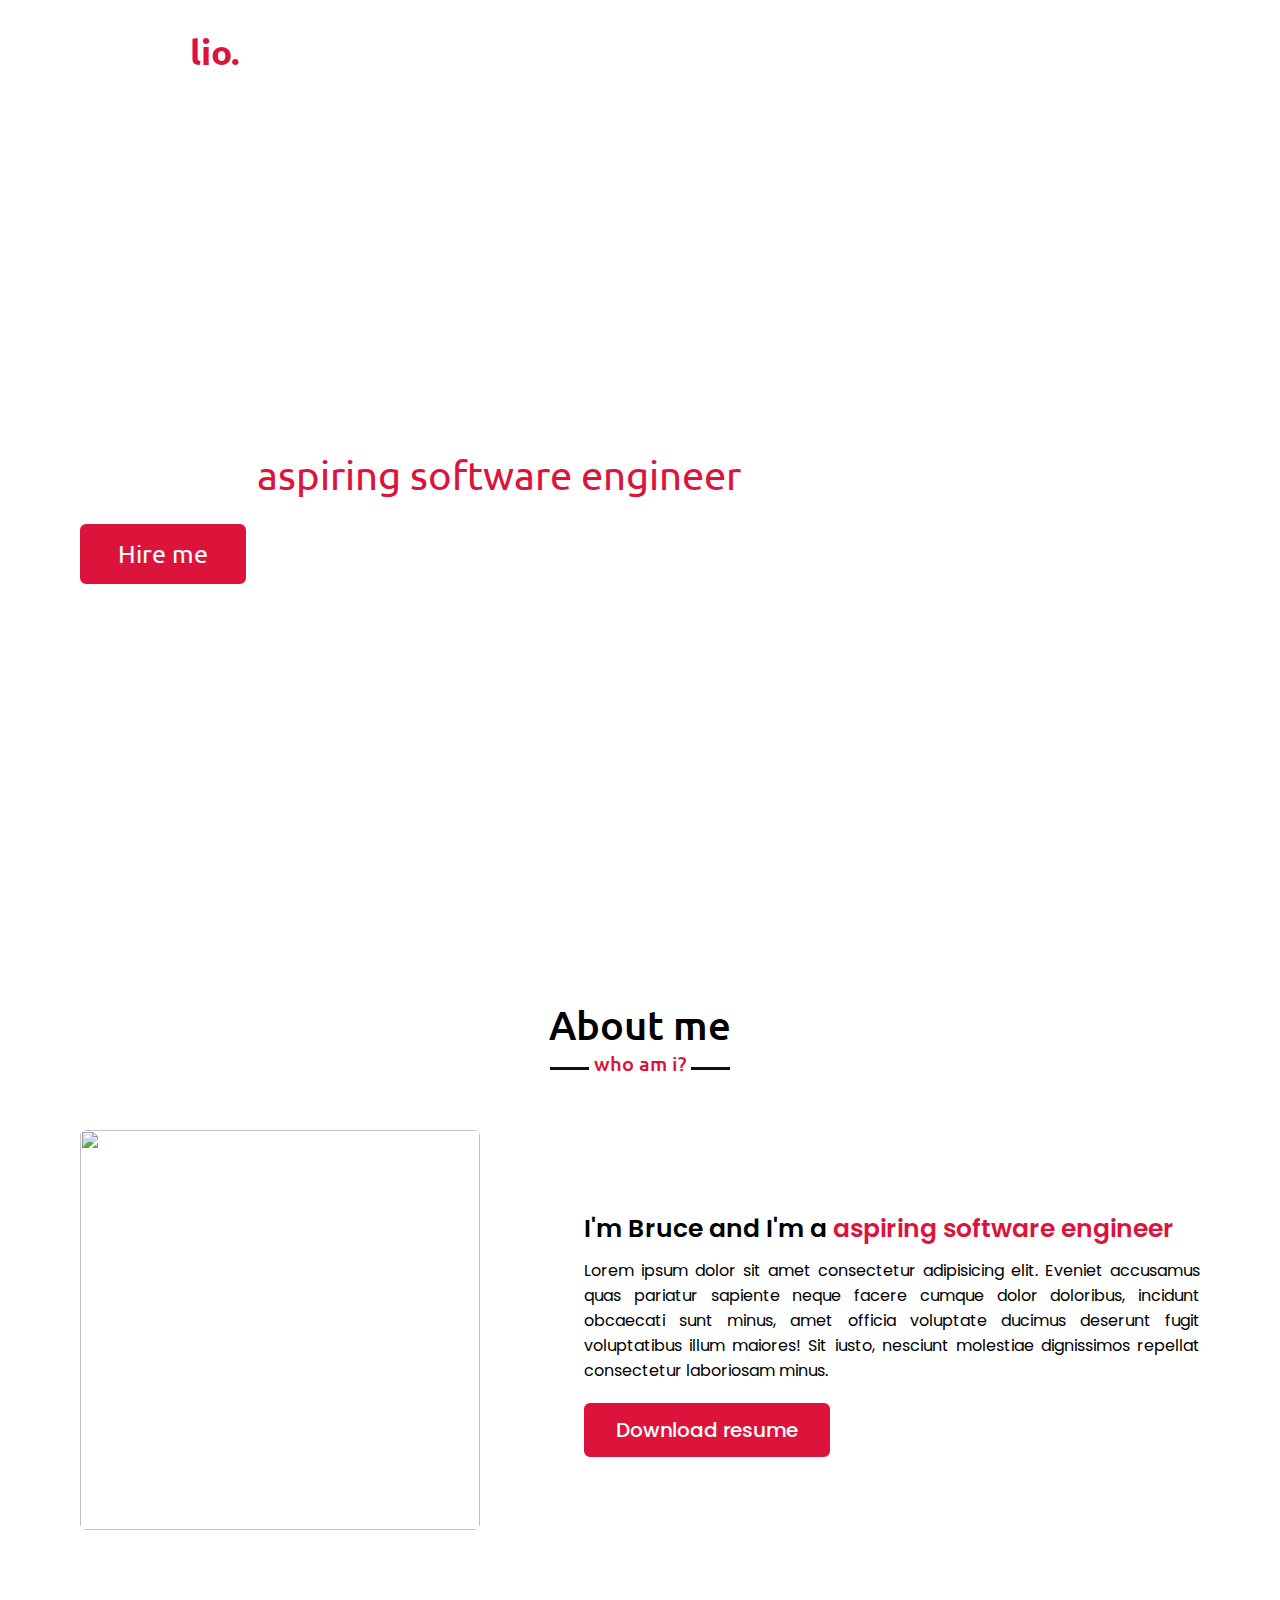
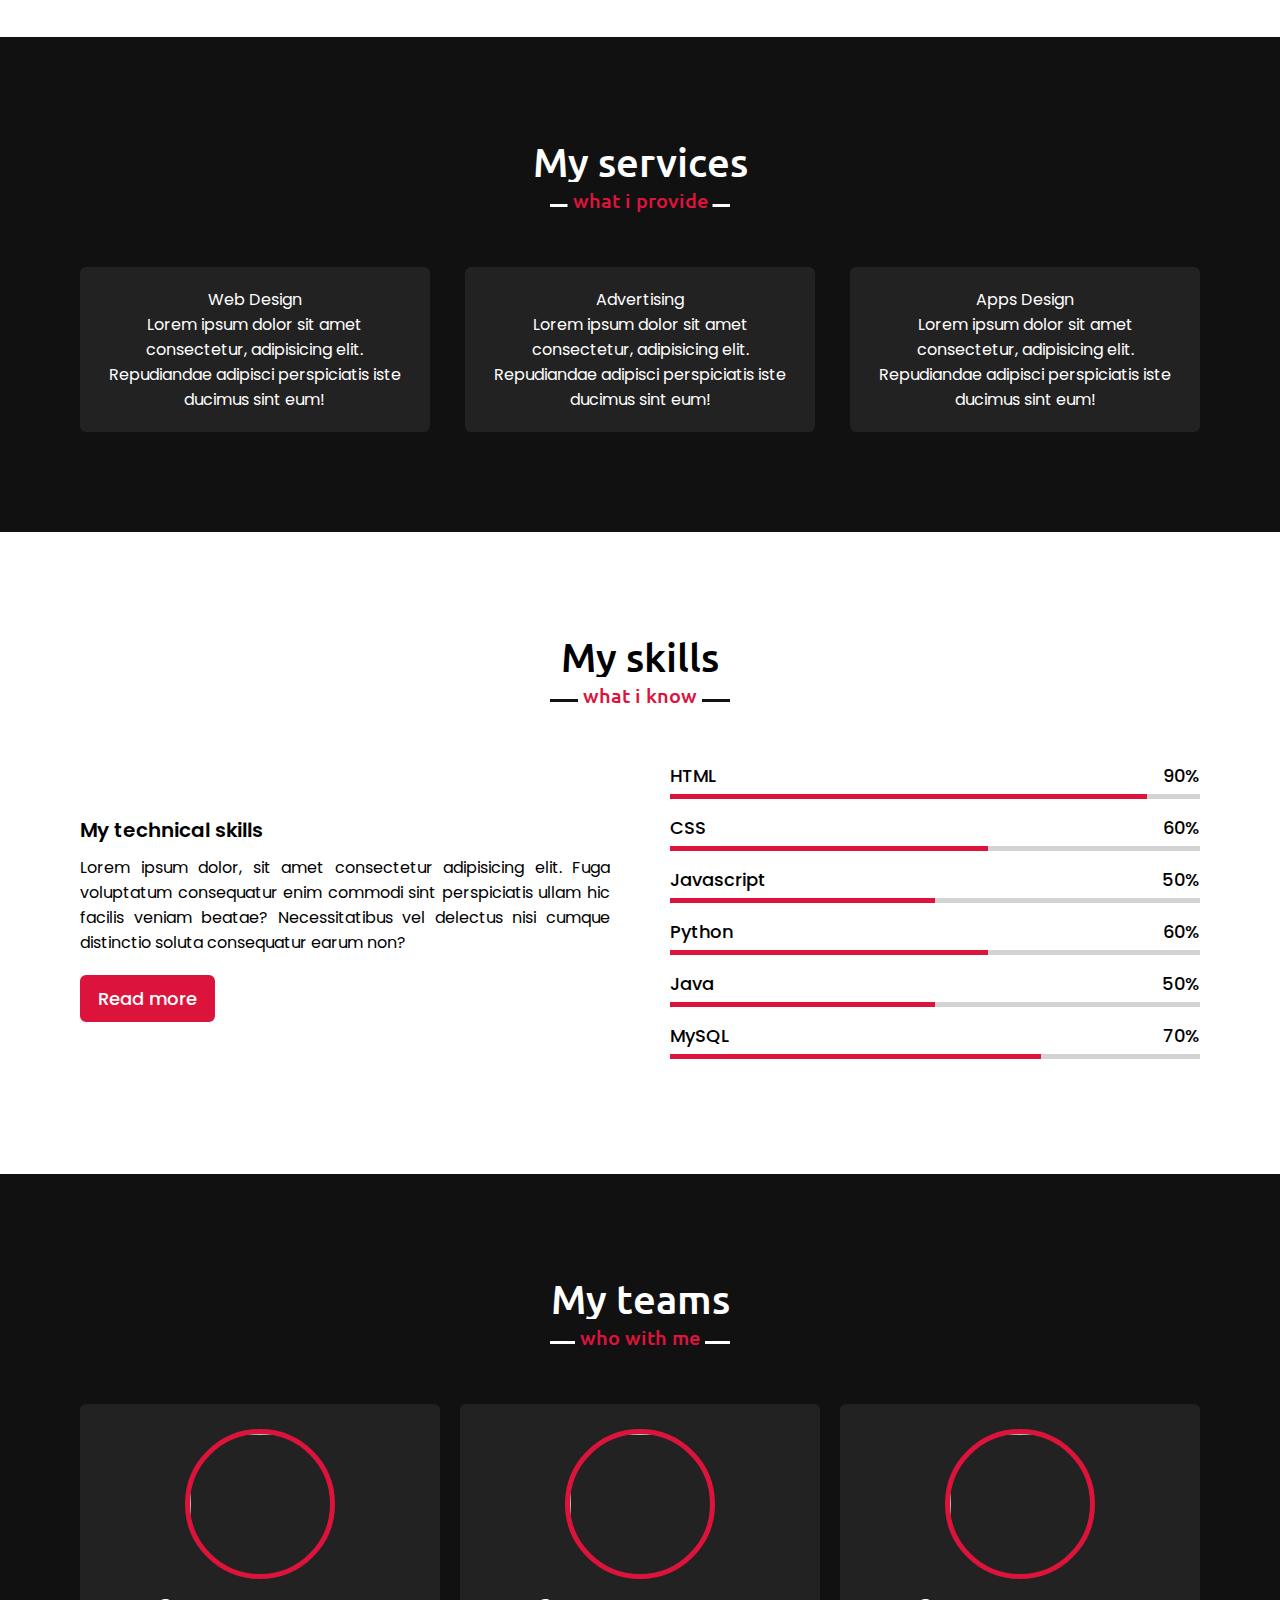
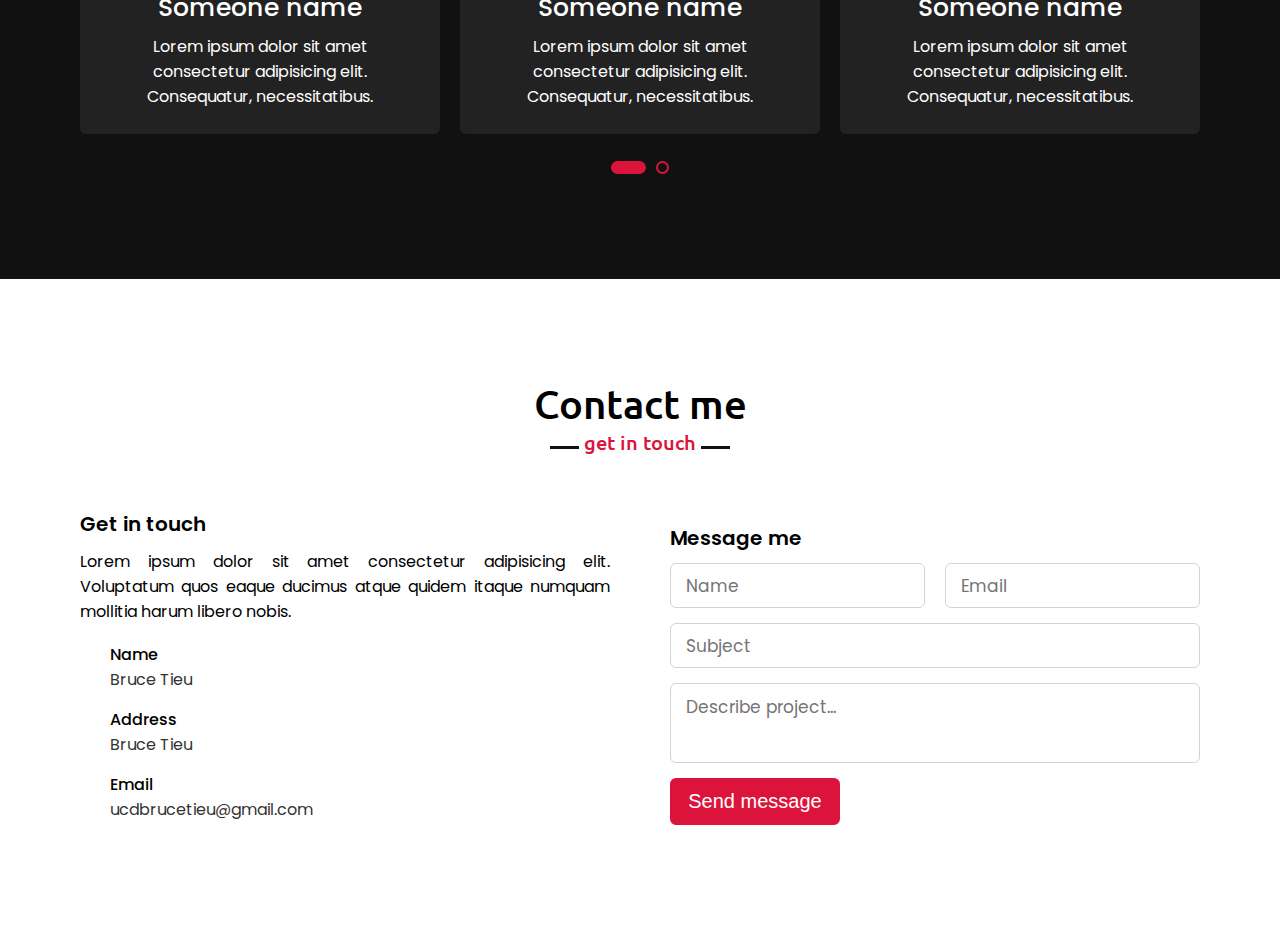
==== index.html @ ade52b32 "Add contact me section styles and content" ====
<!DOCTYPE html>
<html lang="en">

<head>
    <meta charset="UTF-8">
    <meta name="viewport" content="width=device-width, initial-scale=1.0">
    <title>Bruce Tieu</title>
    <link rel="stylesheet" href="styles.css">
    <script src="https://kit.fontawesome.com/a076d05399.js"></script>
    <script src="https://code.jquery.com/jquery-3.5.1.min.js"></script>
    <script src="https://cdnjs.cloudflare.com/ajax/libs/waypoints/4.0.1/jquery.waypoints.min.js"></script>
    <script src="https://cdnjs.cloudflare.com/ajax/libs/OwlCarousel2/2.3.4/owl.carousel.min.js"></script>
    <link rel="stylesheet" href="https://cdnjs.cloudflare.com/ajax/libs/OwlCarousel2/2.3.4/assets/owl.carousel.min.css"/>
</head>

<body>
    <nav class="navbar">
        <div class="max-width">
            <div class="logo"><a href="#">Portfo<span>lio.</span></a></div>
            <ul class="menu">
                <li><a href="#">Home</a></li>
                <li><a href="#">About</a></li>
                <li><a href="#">Services</a></li>
                <li><a href="#">Skills</a></li>
                <li><a href="#">Teams</a></li>
                <li><a href="#">Contact</a></li>
            </ul>
            <div class="menu-btn">
                <i class="fas fa-bars"></i>
            </div>
        </div>
    </nav>

    <!-- Start home section -->
    <section class="home" id="home">
        <div class="max-width">
            <div class="home-content">
                <div class="text-1">Hello, my name is</div>
                <div class="text-2">Bruce Tieu</div>
                <div class="text-3">And I'm a <span>aspiring software engineer</span></div>
                <a href="#">Hire me</a>
            </div>
        </div>
    </section>

    <!-- Start about section -->
    <section class="about" id="about">
        <div class="max-width">
            <h2 class="title">About me</h2>
            <div class="about-content">
                <div class="column left">
                    <img src="/Tieu-Portfolio/images/bruce.jpg" alt="">
                </div>
                <div class="column right">
                    <div class="text">I'm Bruce and I'm a <span>aspiring software engineer</span></div>
                    <p>Lorem ipsum dolor sit amet consectetur adipisicing elit. Eveniet accusamus quas pariatur sapiente
                        neque facere cumque dolor doloribus, incidunt obcaecati sunt minus, amet officia voluptate
                        ducimus deserunt fugit voluptatibus illum maiores! Sit iusto, nesciunt molestiae dignissimos
                        repellat consectetur laboriosam minus.</p>
                    <a href="#">Download resume</a>
                </div>
            </div>
        </div>
    </section>

    <!-- Services section start -->
    <section class="services" id="services">
        <div class="max-width">
            <h2 class="title">My services</h2>
            <div class="serv-content">
                <div class="card">
                    <div class="box">
                        <i class="fas fa-paint-brush"></i>
                        <div class="text">Web Design</div>
                        <p>Lorem ipsum dolor sit amet consectetur, adipisicing elit. Repudiandae adipisci perspiciatis
                            iste ducimus sint eum!</p>
                    </div>
                </div>

                <div class="card">
                    <div class="box">
                        <i class="fas fa-chart-line"></i>
                        <div class="text">Advertising</div>
                        <p>Lorem ipsum dolor sit amet consectetur, adipisicing elit. Repudiandae adipisci perspiciatis
                            iste ducimus sint eum!</p>
                    </div>
                </div>
                <div class="card">
                    <div class="box">
                        <i class="fas fa-code"></i>
                        <div class="text">Apps Design</div>
                        <p>Lorem ipsum dolor sit amet consectetur, adipisicing elit. Repudiandae adipisci perspiciatis
                            iste ducimus sint eum!</p>
                    </div>
                </div>
            </div>
        </div>
    </section>

    <!-- Start skills section -->
    <section class="skills" id="skills">
        <div class="max-width">
            <h2 class="title">My skills</h2>
            <div class="skills-content">
                <div class="column left">
                    <div class="text">My technical skills</div>
                    <p>Lorem ipsum dolor, sit amet consectetur adipisicing elit. Fuga voluptatum consequatur enim commodi sint perspiciatis ullam hic facilis veniam beatae? Necessitatibus vel delectus nisi cumque distinctio soluta consequatur earum non?</p>
                    <a href="#">Read more</a>
                </div>
                <div class="column right">
                    <div class="bars">
                        <div class="info">
                            <span>HTML</span>
                            <span>90%</span>
                        </div>
                        <div class="line html"></div>
                    </div>
                    <div class="bars">
                        <div class="info">
                            <span>CSS</span>
                            <span>60%</span>
                        </div>
                        <div class="line css"></div>
                    </div>
                    <div class="bars">
                        <div class="info">
                            <span>Javascript</span>
                            <span>50%</span>
                        </div>
                        <div class="line js"></div>
                    </div>
                    <div class="bars">
                        <div class="info">
                            <span>Python</span>
                            <span>60%</span>
                        </div>
                        <div class="line python"></div>
                    </div>
                    <div class="bars">
                        <div class="info">
                            <span>Java</span>
                            <span>50%</span>
                        </div>
                        <div class="line java"></div>
                    </div>
                    <div class="bars">
                        <div class="info">
                            <span>MySQL</span>
                            <span>70%</span>
                        </div>
                        <div class="line mysql"></div>
                    </div>
                </div>
            </div>
        </div>
    </section>

    <!-- Start teams sections -->
    <section class="teams" id="teams">
        <div class="max-width">
            <h2 class="title">My teams</h2>
            <div class="carousel owl-carousel">
                <div class="card">
                    <div class="box">
                        <img src="" alt="">
                        <div class="text">Someone name</div>
                        <p>Lorem ipsum dolor sit amet consectetur adipisicing elit. Consequatur, necessitatibus.</p>
                    </div>
                </div>
                <div class="card">
                    <div class="box">
                        <img src="" alt="">
                        <div class="text">Someone name</div>
                        <p>Lorem ipsum dolor sit amet consectetur adipisicing elit. Consequatur, necessitatibus.</p>
                    </div>
                </div>
                <div class="card">
                    <div class="box">
                        <img src="" alt="">
                        <div class="text">Someone name</div>
                        <p>Lorem ipsum dolor sit amet consectetur adipisicing elit. Consequatur, necessitatibus.</p>
                    </div>
                </div>
                <div class="card">
                    <div class="box">
                        <img src="" alt="">
                        <div class="text">Someone name</div>
                        <p>Lorem ipsum dolor sit amet consectetur adipisicing elit. Consequatur, necessitatibus.</p>
                    </div>
                </div>
            </div>
        </div>
    </section>

    <!-- Contact me start -->
    <section class="contact" id="contact">
        <div class="max-width">
            <h2 class="title">Contact me</h2>
            <div class="contact-content">
                <div class="column left">
                    <div class="text">Get in touch</div>
                    <p>Lorem ipsum dolor sit amet consectetur adipisicing elit. Voluptatum quos eaque ducimus atque quidem itaque numquam mollitia harum libero nobis.</p>
                    <div class="icons">
                        <div class="row">
                            <i class="fas fa-user"></i>
                            <div class="info">
                                <div class="head">Name</div>
                                <div class="sub-title">Bruce Tieu</div>
                            </div>
                        </div>
                        <div class="row">
                            <i class="fas fa-map-marker-alt"></i>
                            <div class="info">
                                <div class="head">Address</div>
                                <div class="sub-title">Bruce Tieu</div>
                            </div>
                        </div>
                        <div class="row">
                            <i class="fas fa-envelope"></i>
                            <div class="info">
                                <div class="head">Email</div>
                                <div class="sub-title">ucdbrucetieu@gmail.com</div>
                            </div>
                        </div>
                    </div>
                </div>
                <div class="column right">
                    <div class="text">Message me</div>
                    <form action="#">
                        <div class="fields">
                            <div class="field name">
                                <input type="text" placeholder="Name" required>
                            </div>
                            <div class="field email">
                                <input type="email" placeholder="Email" required>
                            </div>
                        </div>
                            <div class="field">
                                <input type="text" placeholder="Subject" required>
                            </div>
                            <div class="field textarea">
                                <textarea cols="30" rows="10" placeholder="Describe project..." required></textarea>
                            </div>
                            <div class="button">
                                <button type="submit">Send message</button>
                            </div>
                        </div>
                    </form>
                </div>
            </div>
        </div>
    </section>

    <script src="script.js"></script>
</body>

</html>
---- styles.css ----
@import url('https://fonts.googleapis.com/css2?family=Poppins:wght@400;500;600;700&family=Ubuntu:wght@400;500;700&display=swap');

* {
    margin: 0;
    padding: 0;
    box-sizing: border-box;
    text-decoration: none;
}

.max-width {
    max-width: 1300px;
    padding: 0 80px;
    margin: auto;
}

/* Navbar styling */
.navbar {
    position: fixed;
    width: 100%;
    padding: 30px 0;
    z-index: 999;
    font-family: 'Ubuntu', sans-serif;
    transition: all 0.3s ease;
}

.navbar.sticky {
    padding: 15px 0;
    background: crimson;
}

.navbar .max-width {
    display: flex;
    align-items: center;
    justify-content: space-between;
}

.navbar .logo a {
    color: #fff;
    font-size: 35px;
    font-weight: 600;
}

.navbar .logo a span {
    color: crimson;
    transition: all 0.3s ease;
}

.navbar.sticky .logo a span {
    color: #fff;

}
.navbar .menu li {
    list-style: none;
    display: inline-block;
}

.navbar .menu li a {
    color: #fff;
    font-size: 18px;
    font-weight: 500;
    margin-left: 25px;
    transition: color 0.3s ease;
}

.navbar .menu li a:hover {
    color: crimson;
}

.navbar.sticky .menu li a:hover {
    color: #fff;

}

/* Menu btn styling */
.menu-btn {
    color: #fff;
    font-size: 23px;
    cursor: pointer;
    display: none;
}

/* Home section styling */
.home {
    display: flex;
    background: url('/Tieu-Portfolio/images/1129018.jpg') no-repeat center;
    background-size: cover;
    background-attachment: fixed;
    height: 100vh;
    color: #fff;
    min-height: 500px;
    font-family: 'Ubuntu', sans-serif;
}

.home .max-width {
    margin: auto 0 auto 40px;
}

.home .home-content .text-1 {
    font-size: 27px;
}

.home .home-content .text-2 {
    font-size: 75px;
    font-weight: 600;
    margin-left: -3px;
}

.home .home-content .text-3 {
    font-size: 40px;
    margin: 5px 0;
}

.home .home-content .text-3 span {
    color: crimson;
}

.home .home-content a {
    display: inline-block;
    background: crimson;
    color: #fff;
    font-size: 25px;
    padding: 12px 36px;
    margin-top: 20px;
    border-radius: 6px;
    border: 2px solid crimson;
    transition: all 0.3s ease;
}

.home .home-content a:hover {
    color: crimson;
    background: none;
}

/* All section stying */

section {
    padding: 100px 0;
}

.about, .services, .skills, .teams, .contact  {
    font-family: 'Poppins', sans-serif;
}

/* Put img and text side by side */
.about .about-content, 
.services .serv-content, 
.skills .skills-content,
.contact .contact-content  {
    display: flex;
    flex-wrap: wrap;
    align-items: center;
    justify-content: space-between;
}

section .title {
    position: relative;
    text-align: center;
    font-size: 40px;
    font-weight: 500;
    margin-bottom: 60px;
    padding-bottom: 20px;
    font-family: 'Ubuntu', sans-serif;
}

/* Add line below the title */
section .title::before {
    content: "";
    position: absolute;
    bottom: 0px;
    left: 50%;
    width: 180px;
    height: 3px;
    background: #111;
    transform: translateX(-50%);
}


section .title::after {
    position: absolute;
    bottom: -12px;
    left: 50%;
    font-size: 20px;
    color: crimson;
    padding: 5px;
    background: #fff;
    transform: translateX(-50%);
}

/* Add --who am i-- */
.about .title::after {
    content: "who am i?";

}

.about .about-content .left {
    width: 45%;   
}

/* Img styling */
.about .about-content .left img {
    height: 400px;
    width: 400px;
    object-fit: cover;
    border-radius: 6px;
}

.about .about-content .right {
    width: 55%;   
}

/* My name */
.about .about-content .right .text {
    font-size: 25px;
    font-weight: 600;
    margin-bottom: 10px;
}

.about .about-content .right .text span {
    color: crimson;
}

/* About me text */
.about .about-content .right p {
    text-align: justify;
}

/* Download resume style */
.about .about-content .right a {
    display: inline-block;
    background: crimson;
    color: #fff;
    font-size: 20px;
    font-weight: 500;
    padding: 10px 30px;
    margin-top: 20px;
    border-radius: 6px;
    border: 2px solid crimson;
    transition: all 0.3s ease;
}

.about .about-content .right a:hover {
    color: crimson;
    background: none;
}

/* Services section styling */
.services, .teams {
    color: #fff;
    background: #111;
}

/* Make line white in '--what i provide-- */
.services .title::before,
.teams .title::before {
    background: #fff;

}

/* Make background black */
.services .title::after,
.teams .title::after {
    background: #111;
    content: "what i provide";
}

/* Style each card */
.services .serv-content .card {
    width: calc(33% - 20px);
    background: #222;
    text-align: center;
    border-radius: 6px;
    padding: 20px 25px;
    cursor: pointer;
}

.services .serv-content .card:hover {
    background: crimson;
}

.services .serv-content .card .box {
    transition: all 0.3s ease;
}

/* Make text big when hovering over the cards */
.services .serv-content .card:hover .box {
    transform: scale(1.05);

}

.services .serv-content .card i {
    font-size: 50px;
    color: crimson;   
    transition: all 0.3s ease;
}

.services .serv-content .card:hover i {
    color: #fff;
}

.services .serv-content .card text {
    font-size: 25px;
    font-weight: 500;
    margin: 10px 0 7px 0;
}

/* Skills section styling */
.skills .title::after {
    content: "what i know";
}

.skills .skills-content .column {
    width: calc(50% - 30px);
}

.skills .skills-content .left .text {
    font-size: 20px;
    font-weight: 600;
    margin-bottom: 10px;
}

.skills .skills-content .left p {
    text-align: justify;
}

.skills .skills-content .left a {
    display: inline-block;
    background: crimson;
    color: #fff;
    font-size: 18px;
    font-weight: 500;
    padding: 8px 16px;
    margin-top: 20px;
    border-radius: 6px;
    border: 2px solid crimson;
    transition: all 0.3s ease;
}

.skills .skills-content .left a:hover {
    color: crimson;
    background: none;
}

.skills .skills-content .right .bars {
    margin-bottom: 15px;
}

/* Placing skills and percentages next to each other */
.skills .skills-content .right .info {
    display: flex;
    margin-bottom: 5px;
    align-items: center;
    justify-content: space-between;
}


.skills .skills-content .right span {
    font-weight: 500;
    font-size: 18px;
}

/* Styling the line */
.skills .skills-content .right .line {
    height: 5px;
    width: 100%;
    background: lightgrey;
    position: relative;
}

.skills .skills-content .right .line::before {
    content: "";
    position: absolute;
    height: 100%;
    left: 0;
    top: 0;
    background: crimson;
}

/* Filling the lines according to percentage ranking */
.skills-content .right .html::before {
    width: 90%;
}

.skills-content .right .css::before {
    width: 60%;
}

.skills-content .right .js::before {
    width: 50%;
}

.skills-content .right .python::before {
    width: 60%;
}

.skills-content .right .java::before {
    width: 50%;
}

.skills-content .right .mysql::before {
    width: 70%;
}

/* Teams section styling */
.teams .title::after {
    content: "who with me";
}


/* Style each card */
.teams .carousel .card {
    background: #222;
    border-radius: 6px;
    padding: 25px 35px;
    text-align: center;
    transition: all 0.3s ease;
}

/* Change color on hover */
.teams .carousel .card:hover {
    background: crimson;
}

.teams .carousel .card  .box {
    display: flex;
    flex-direction: column;
    align-items: center;
    justify-content: center;
    transition: all 0.3s ease;
}

.teams .carousel .card:hover .box {
    transform: scale(1.05);
}

.teams .carousel .card  .text {
    font-size: 25px;
    font-weight: 500;
    margin: 10px 0 7px 0;
}

/* Style the image */
.teams .carousel .card img {
    height: 150px;
    width: 150px;
    object-fit: cover;
    border-radius: 50%;
    border: 5px solid crimson;   
    transition: all 0.3s ease;
}

.teams .carousel .card:hover img {
    border-color: #fff;
}


/* Style the dots for going through the carousel */
.owl-dots {
    text-align: center;
    margin-top: 20px;
}

.owl-dot {
    height: 13px;
    width: 13px;
    margin: 0 5px;
    outline: none!important;
    border-radius: 50%;
    border: 2px solid crimson!important;
    transition: all 0.3s ease;
}

/* Change width and border radius on click */
.owl-dot.active {
    width: 35px;
    border-radius: 14px;
}

.owl-dot.active,
.owl-dot:hover {
    background: crimson!important;
}

/* Style contact section */
.contact .title::after {
    content: "get in touch";

}

.contact .contact-content .column {
    width: calc(50% - 30px);

}

.contact .contact-content .text {
    font-size: 20px;
    font-weight: 600;
    margin-bottom: 10px;
}

.contact .contact-content .left p {
    text-align: justify;
}

.contact .contact-content .left .icons {
    margin: 10px 0;
}

.contact .contact-content .row {
    display: flex;
    height: 65px;
    align-items: center;
}

.contact .contact-content .row .info {
    margin-left: 30px;
}

/* Color the icon */
.contact .contact-content .row i {
    font-size: 25px;
    color: crimson;
}

/* Style header */
.contact .contact-content .info .head {
    font-weight: 500; 
}

.contact .contact-content .info .sub-title {
    color: #333;
}

/* Display forms next to each other */
.contact .right form .fields {
    display: flex;
}

/* .contact .right form .fields {
    display: flex;
} */

.contact .right form .field,
.contact .right form .fields .field {
    height: 45px;
    width: 100%;
    margin-bottom: 15px;
}


.contact .right form .textarea {
    height: 80px;
    width: 100%;
}

.contact .right form .name {
    margin-right: 10px;
}

.contact .right form .email {
    margin-left: 10px;
}

/* Style text area */
.contact .right form .field input,
.contact .right form .textarea textarea {
    height: 100%;
    width: 100%;
    border: 1px solid lightgrey;
    border-radius: 6px;
    outline: none;
    padding: 0 15px;
    font-size: 17px;
    font-family: 'Poppins', sans-serif;
}

.contact .right form .textarea textarea {
    padding-top: 10px;
    resize: none;
}

/* Style send message button */
.contact .right form .button {
    height: 47px;
    width: 170px;
}

.contact .right form .button button {
    width: 100%;
    height: 100%;
    border: 2px solid crimson;
    background: crimson;
    color: #fff;
    font-size: 20px;
    font-weight: 500;
    border-radius: 6px;
    cursor: pointer;
    transition: all 0.3s ease;
}

.contact .right form .button button:hover {
    color: crimson;
    background: none;

}













/* Start responsive media queries */
@media (max-width: 1300px) {
    .home .max-width {
        margin-left: 0px;
    }

}

@media (max-width: 1104px) {
    .about .about-content .left img {
        height: 350px;
        width: 350px;
    }
    

}


@media (max-width: 991px) {
    .max-width {
        padding: 0 50px;
    } 
}

@media (max-width: 947px) {
    .max-width {
        padding: 0 50px;
    }

    .menu-btn {
        display: block;
        z-index: 999;
    }

    /* Toggle x button before (let it be the first child before the hamburger icon. */
    .menu-btn i.active::before {
        content: "\f00d";
    }
    
    .navbar .menu {
        position: fixed;
        height: 100vh;
        width: 100%;
        left: -100%; /* hide from screen */
        top: 0;
        background: #111;
        text-align: center;
        padding-top: 80px;
        transition: all 0.3s ease;
    }

    /* Display dropdown when clicked via toggleClass("active"). */
    .navbar .menu.active {
        left: 0;
    }

    .navbar .menu li {
        display: block;
    }

    .navbar .menu li a {
        display: inline-block;
        margin: 20px 0;
        font-size: 25px;
    }

    .home .home-content .text-2 {
        font-size: 70px;
    }
    
    .home .home-content .text-3 {
        font-size: 35px;
    }

    .home .home-content a {
        font-size: 23px;
        padding: 10px 30px;
    }

    .max-width {
        max-width: 800px;
    }

    /* Take up all horizonal space */
    .about .about-content .column {
        width: 100%;
    }

    .about .about-content .left {
        display: flex;
        justify-content: center;
        margin: 0 auto 60px;
    }

    /* Take up the whole space */
    .about .about-content .right {
        flex: 100%;
    }

    /* Media queries for cards */
    .services .serv-content .card  {
        width: calc(50% - 10px);
        margin-bottom: 20px;
    }

    .skills .skills-content .column,
    .contact .contact-content .column {
        width: 100%;
        margin-bottom: 35px;
    }
}

@media (max-width: 690px) {
    .max-width {
        padding: 0 23px;
    }

    .home .home-content .text-2 {
        font-size: 60px;
    }
    
    .home .home-content .text-3 {
        font-size: 32px;
    }

    .home .home-content a {
        font-size: 20px;
    }

    .services .serv-content .card  {
        width: 100%
    }

}

@media (max-width: 500px) {
    /* .max-width {
        padding: 0 23px;
    } */

    .home .home-content .text-2 {
        font-size: 50px;
    }
    
    .home .home-content .text-3 {
        font-size: 27px;
    }
}
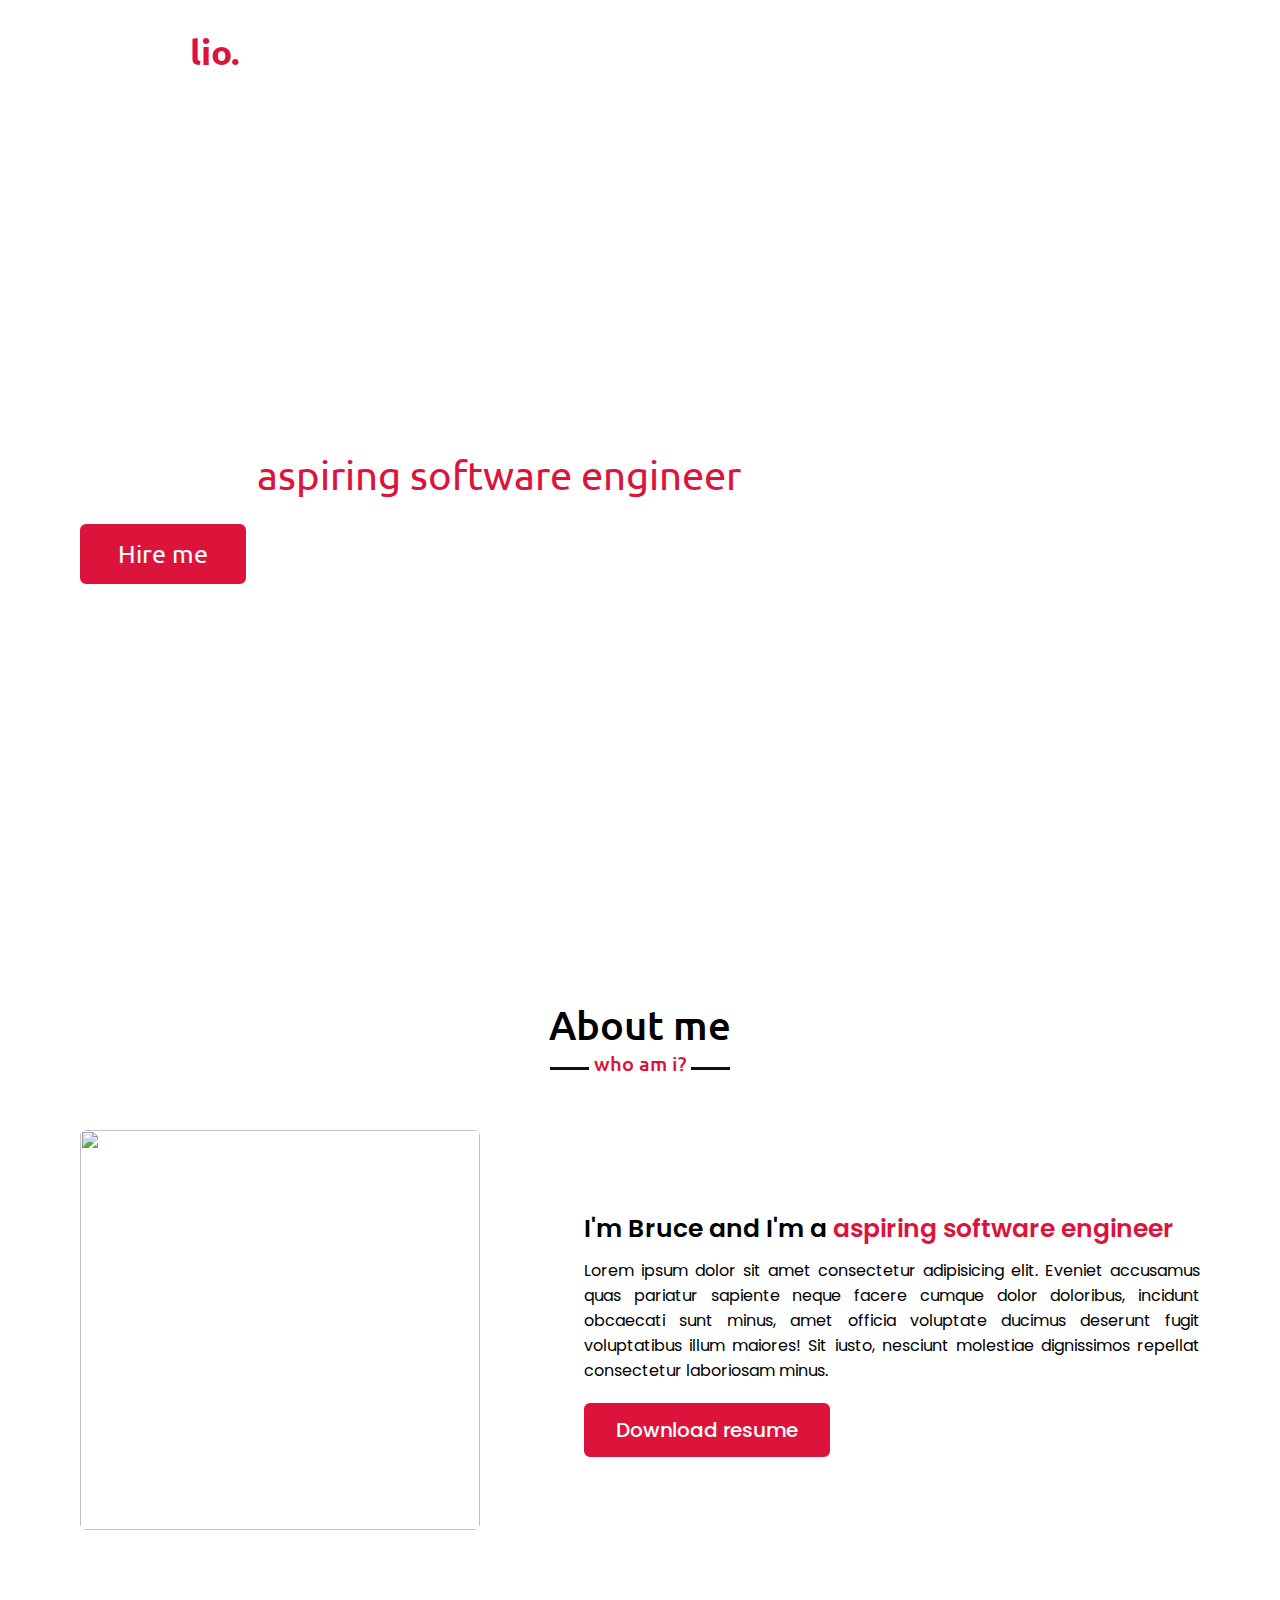
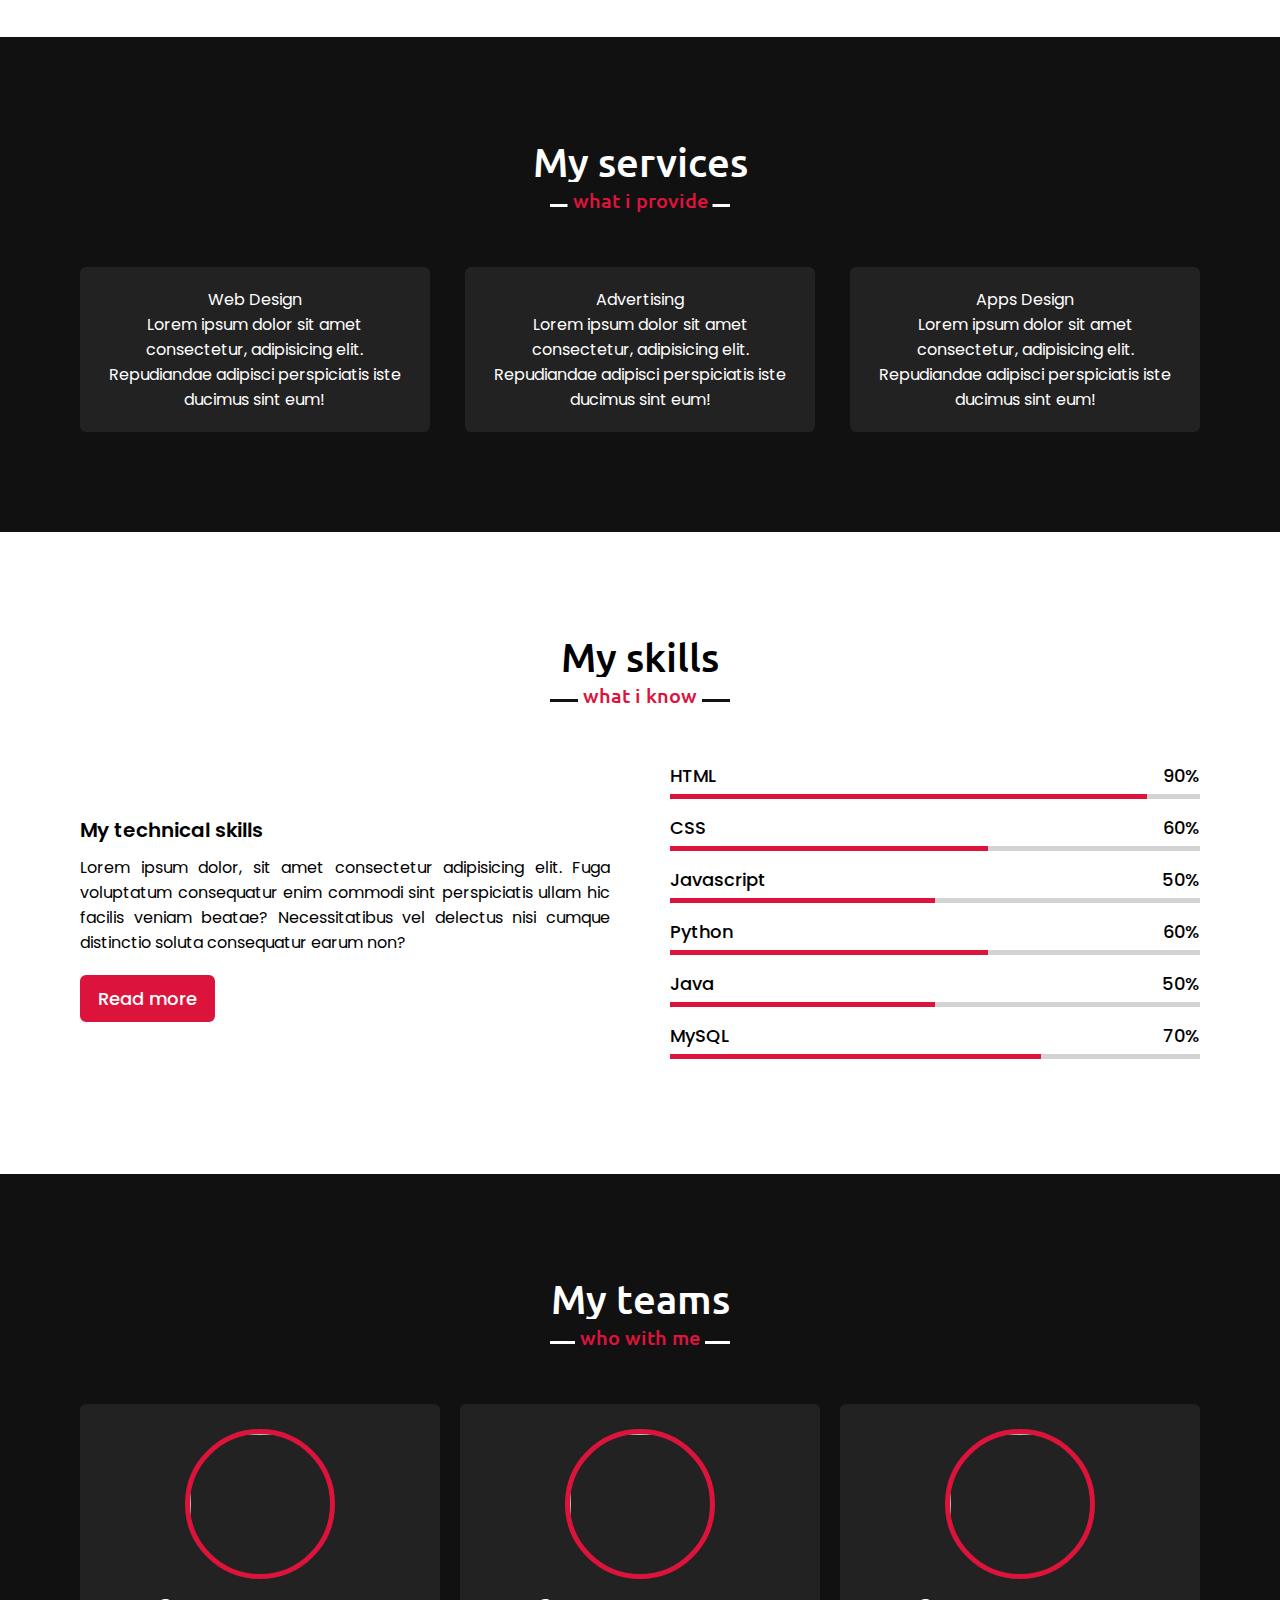
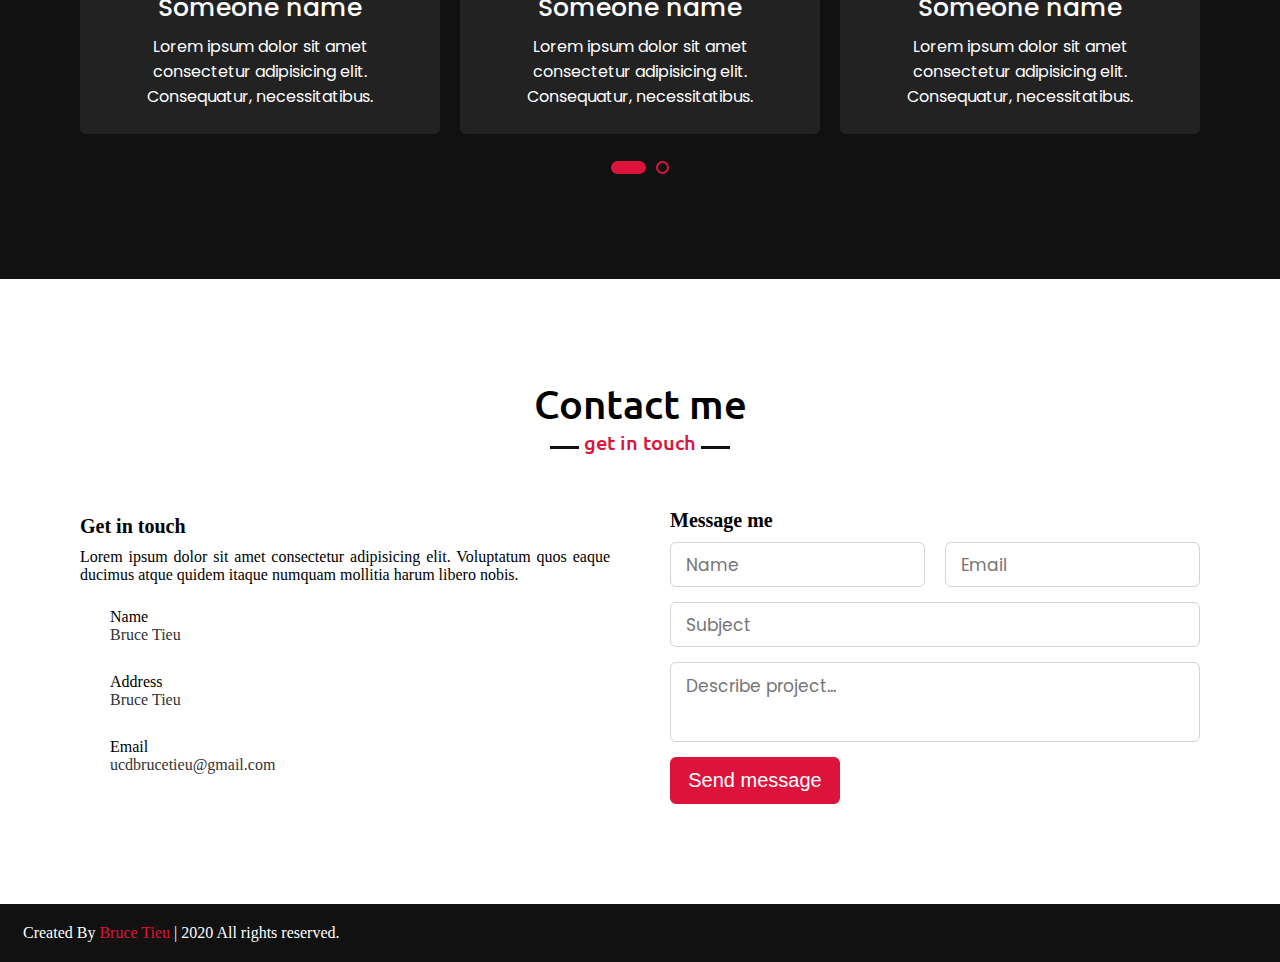
==== commit 3cdda44c: "Finish footer section" ====
--- a/index.html
+++ b/index.html
@@ -18,12 +18,12 @@
         <div class="max-width">
             <div class="logo"><a href="#">Portfo<span>lio.</span></a></div>
             <ul class="menu">
-                <li><a href="#">Home</a></li>
-                <li><a href="#">About</a></li>
-                <li><a href="#">Services</a></li>
-                <li><a href="#">Skills</a></li>
-                <li><a href="#">Teams</a></li>
-                <li><a href="#">Contact</a></li>
+                <li><a href="#home">Home</a></li>
+                <li><a href="#about">About</a></li>
+                <li><a href="#services">Services</a></li>
+                <li><a href="#skills">Skills</a></li>
+                <li><a href="#teams">Teams</a></li>
+                <li><a href="#contact">Contact</a></li>
             </ul>
             <div class="menu-btn">
                 <i class="fas fa-bars"></i>
@@ -251,6 +251,11 @@
         </div>
     </section>
 
+    <!-- Footer section -->
+    <footer>
+        <span>Created By <a href="#">Bruce Tieu</a> | <span class="far fa-copyright"></span> 2020 All rights reserved.</span>
+    </footer>
+
     <script src="script.js"></script>
 </body>
 
--- a/styles.css
+++ b/styles.css
@@ -137,7 +137,7 @@
     padding: 100px 0;
 }
 
-.about, .services, .skills, .teams, .contact  {
+.about, .services, .skills, .teams, .contact footer  {
     font-family: 'Poppins', sans-serif;
 }
 
@@ -603,8 +603,22 @@
 
 }
 
-
-
+/* Style footer section */
+footer {
+    background: #111;
+    padding: 20px 23px;
+    color: #fff;
+}
+
+footer span a {
+    color: crimson;
+    text-decoration: none;
+}
+
+footer span a:hover {
+    text-decoration: underline;
+    
+}
 
 
 
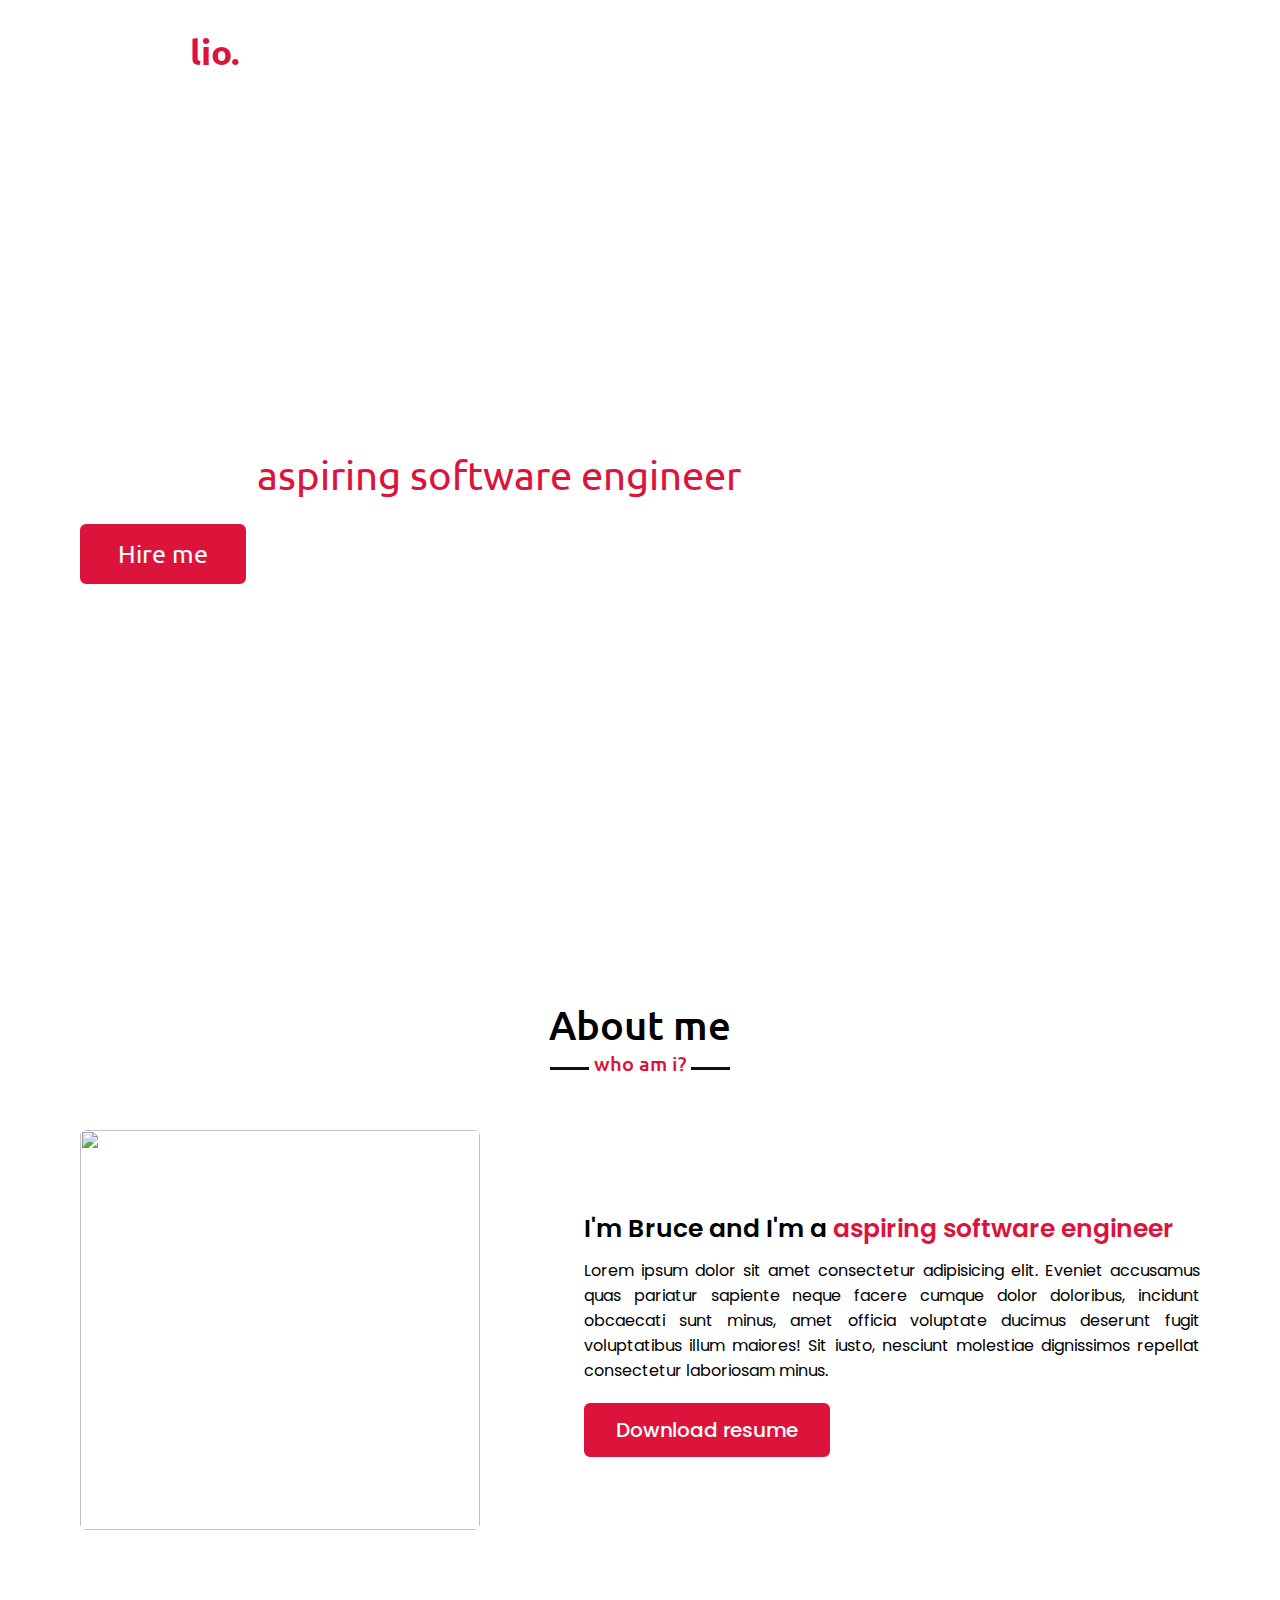
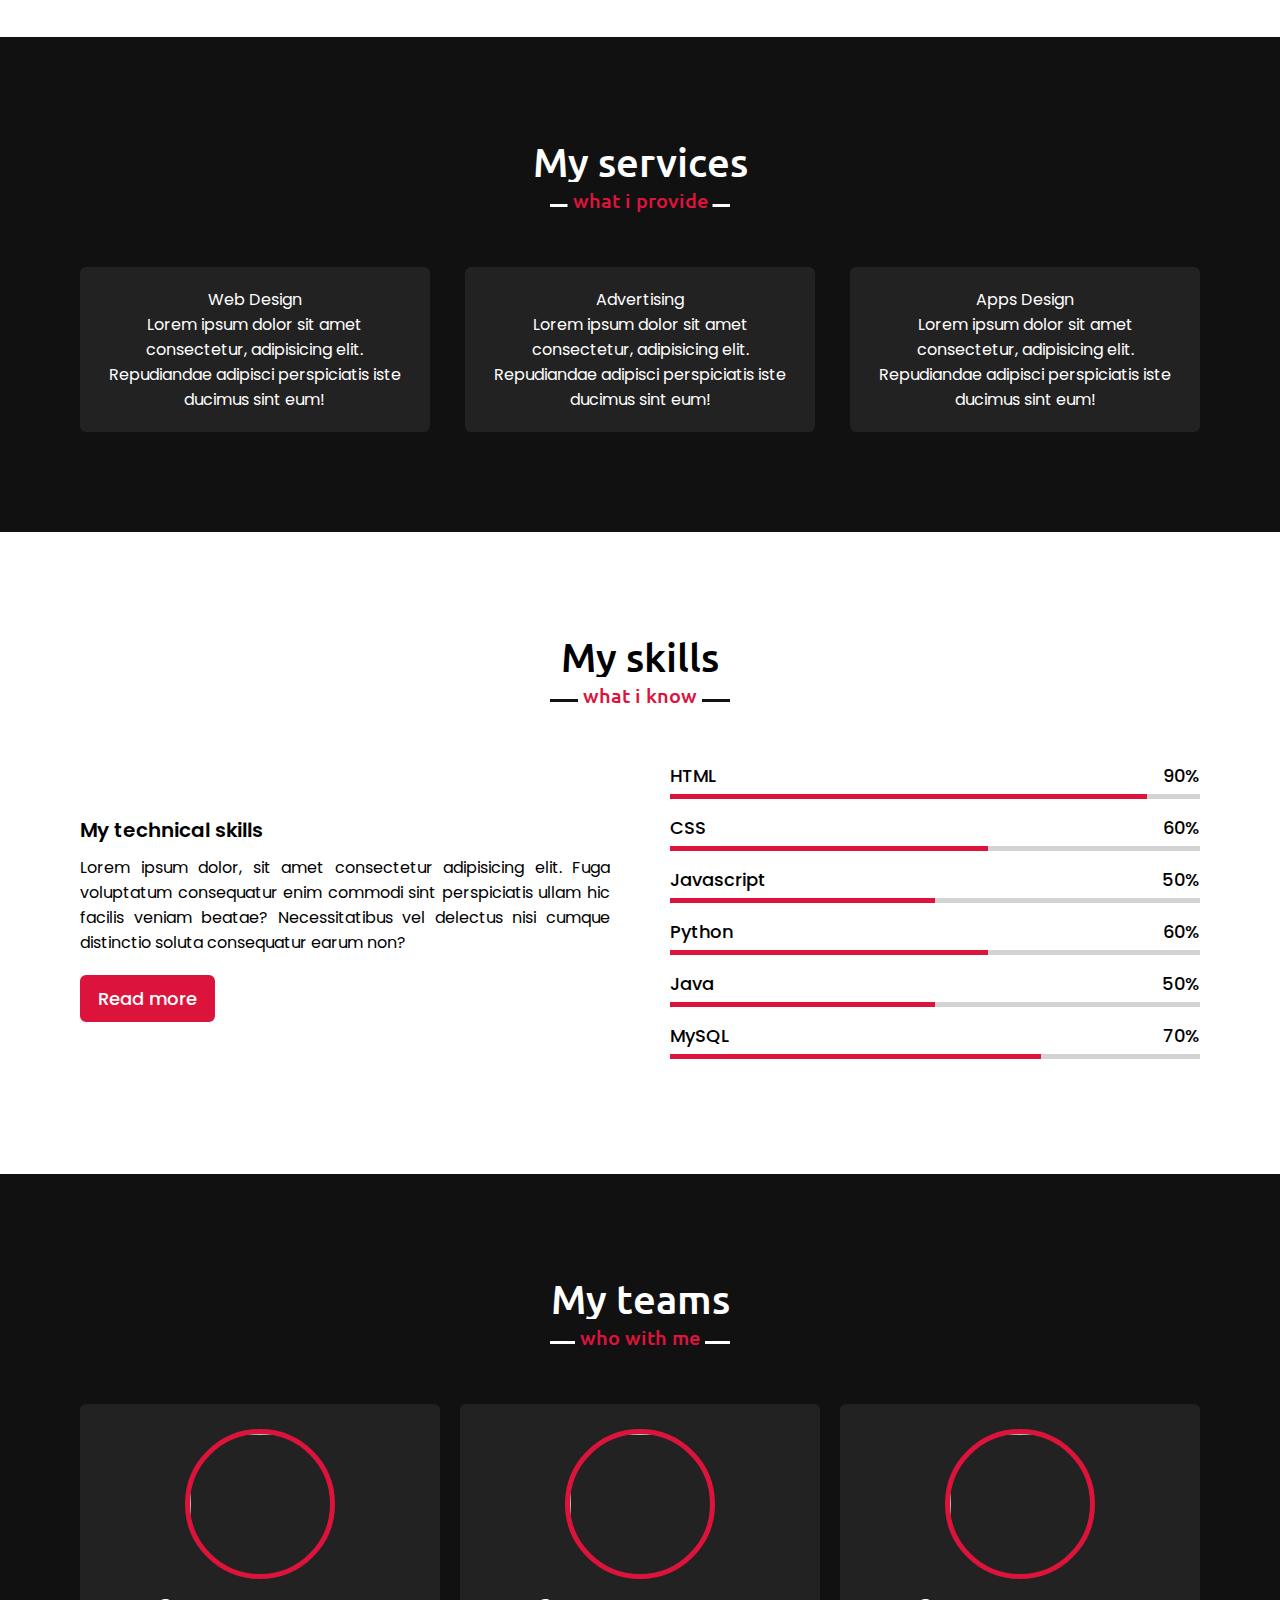
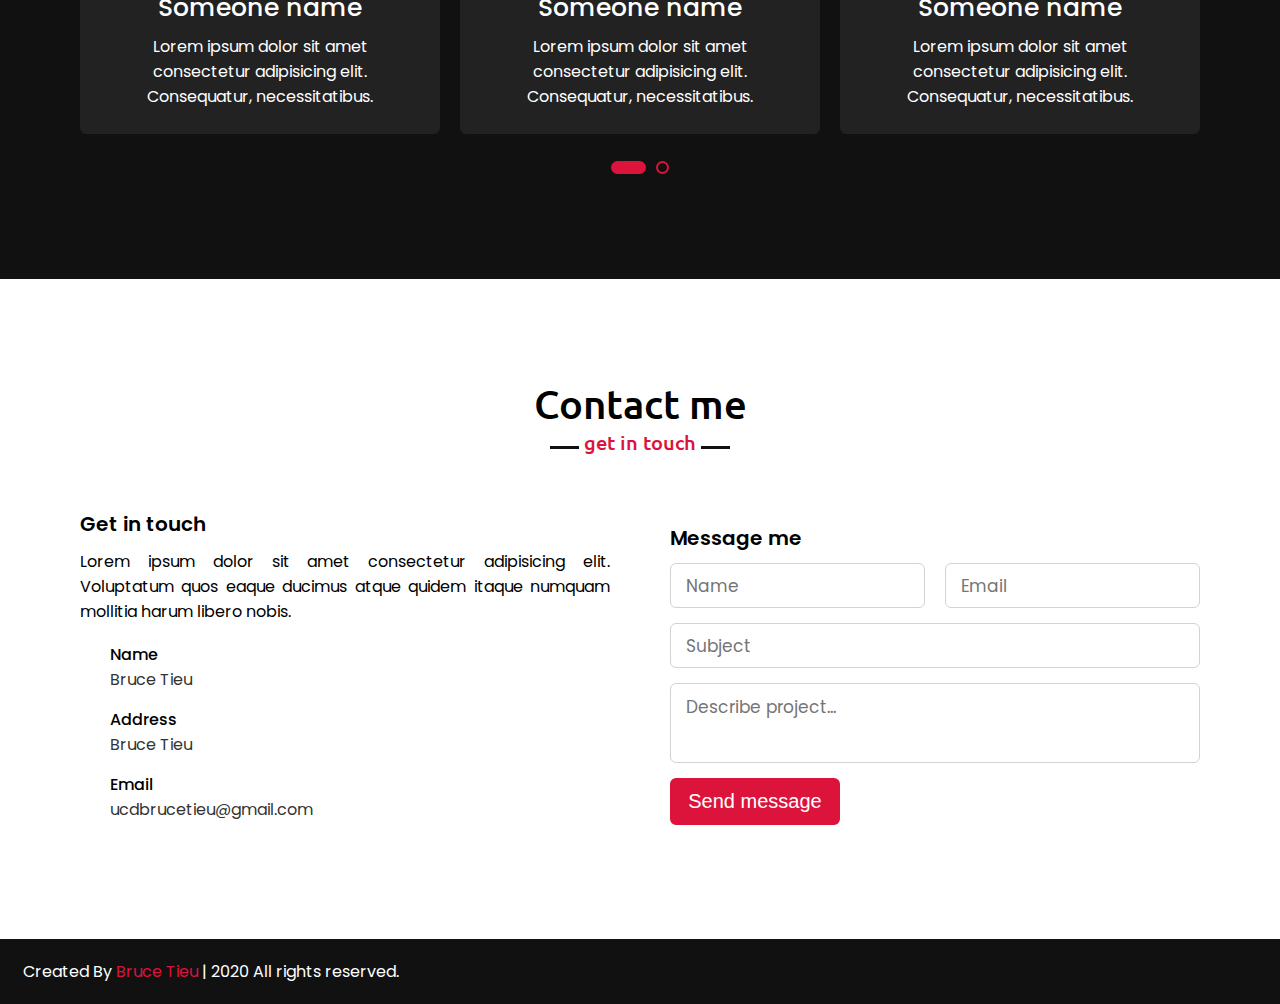
==== commit 8c7e5b12: "Add scroll up when btn is blicked" ====
--- a/index.html
+++ b/index.html
@@ -14,6 +14,10 @@
 </head>
 
 <body>
+    <div class="scroll-up-btn">
+        <i class="fas fa-angle-up"></i>
+    </div>
+    
     <nav class="navbar">
         <div class="max-width">
             <div class="logo"><a href="#">Portfo<span>lio.</span></a></div>
--- a/styles.css
+++ b/styles.css
@@ -5,6 +5,10 @@
     padding: 0;
     box-sizing: border-box;
     text-decoration: none;
+}
+
+html {
+    scroll-behavior: smooth;
 }
 
 .max-width {
@@ -79,6 +83,31 @@
     display: none;
 }
 
+.scroll-up-btn {
+    position: fixed;
+    height: 45px;
+    width: 42px;
+    background: crimson;
+    right: 30px;
+    bottom: 10px;
+    text-align: center;
+    line-height: 45px;
+    color: #fff;
+    z-index: 9999;
+    font-size: 30px;
+    border-radius: 6px;
+    cursor: pointer;
+    opacity: 0;
+    pointer-events: none;
+    transition: all 0.3s ease;
+}
+
+.scroll-up-btn.show {
+    bottom: 30px;
+    opacity: 1;
+    pointer-events: auto;
+}
+
 /* Home section styling */
 .home {
     display: flex;
@@ -137,7 +166,7 @@
     padding: 100px 0;
 }
 
-.about, .services, .skills, .teams, .contact footer  {
+.about, .services, .skills, .teams, .contact, footer  {
     font-family: 'Poppins', sans-serif;
 }
 
@@ -617,8 +646,10 @@
 
 footer span a:hover {
     text-decoration: underline;
-    
-}
+
+}
+
+
 
 
 
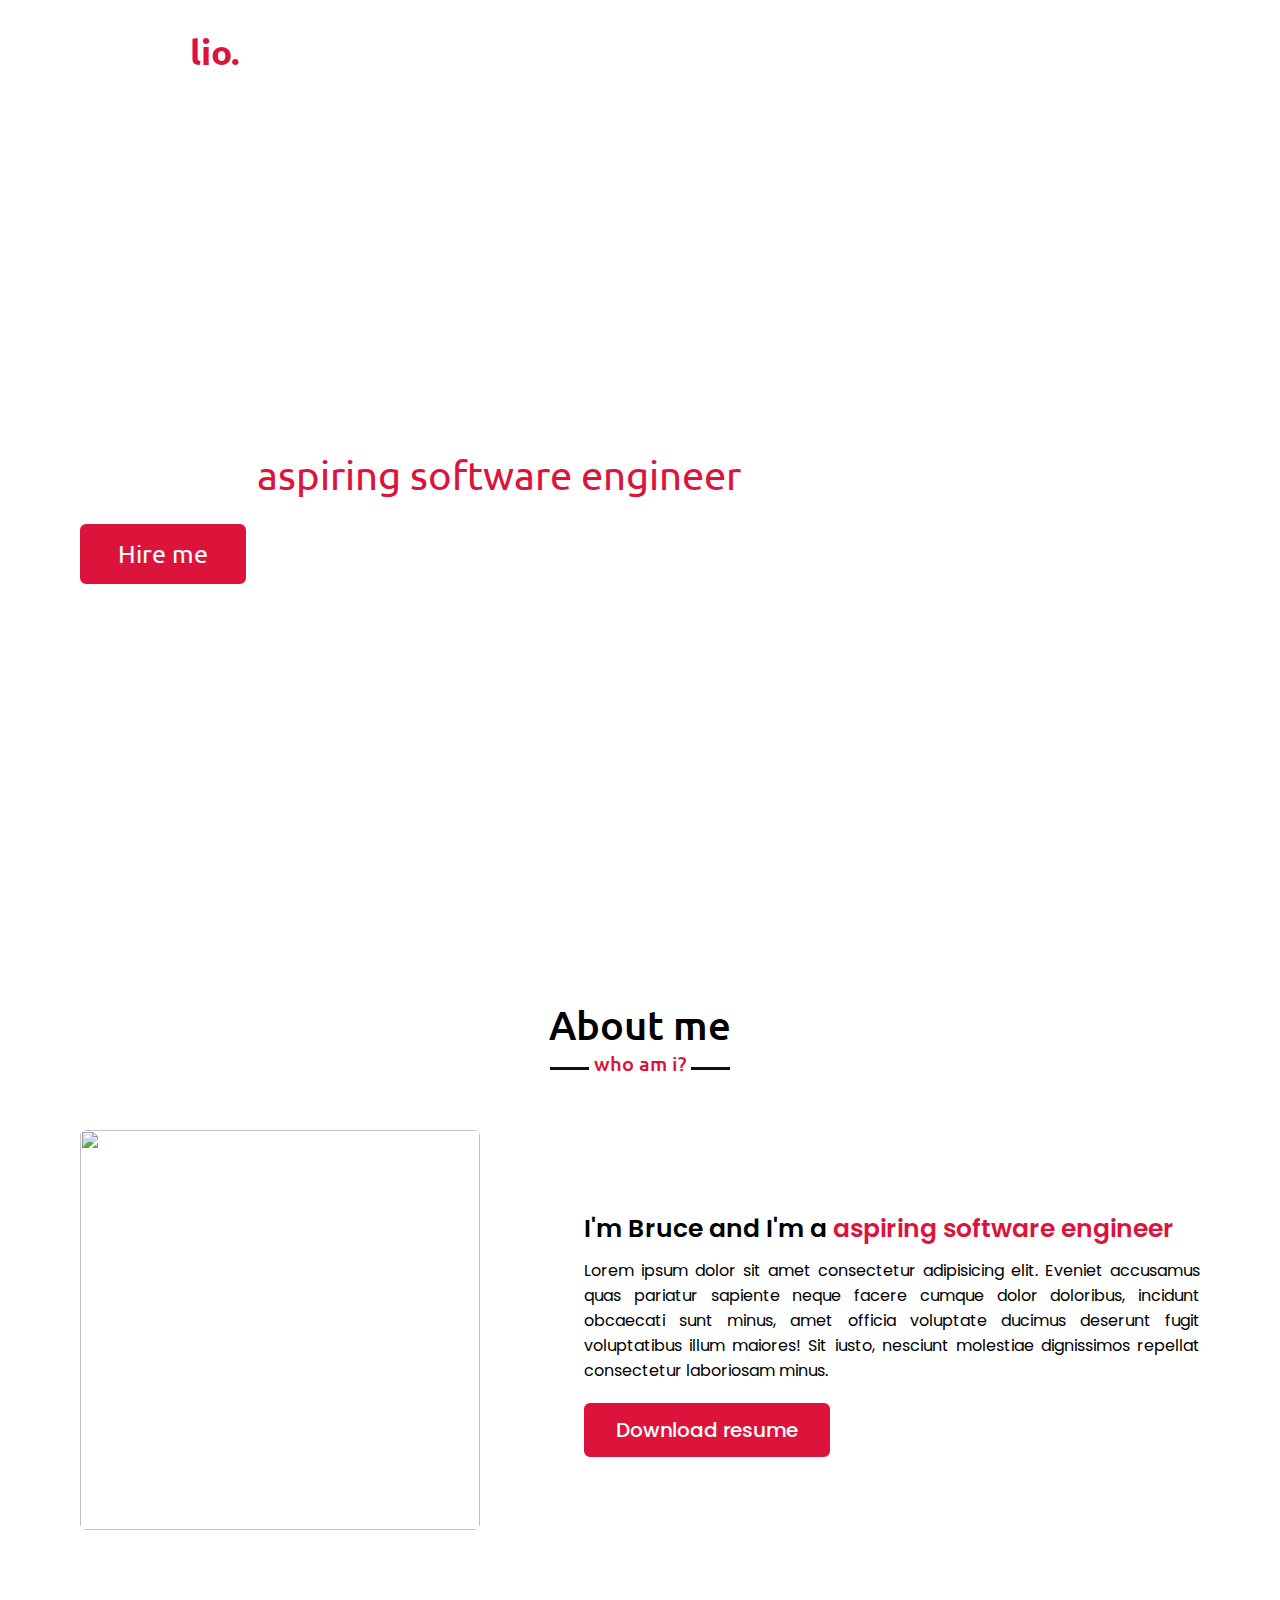
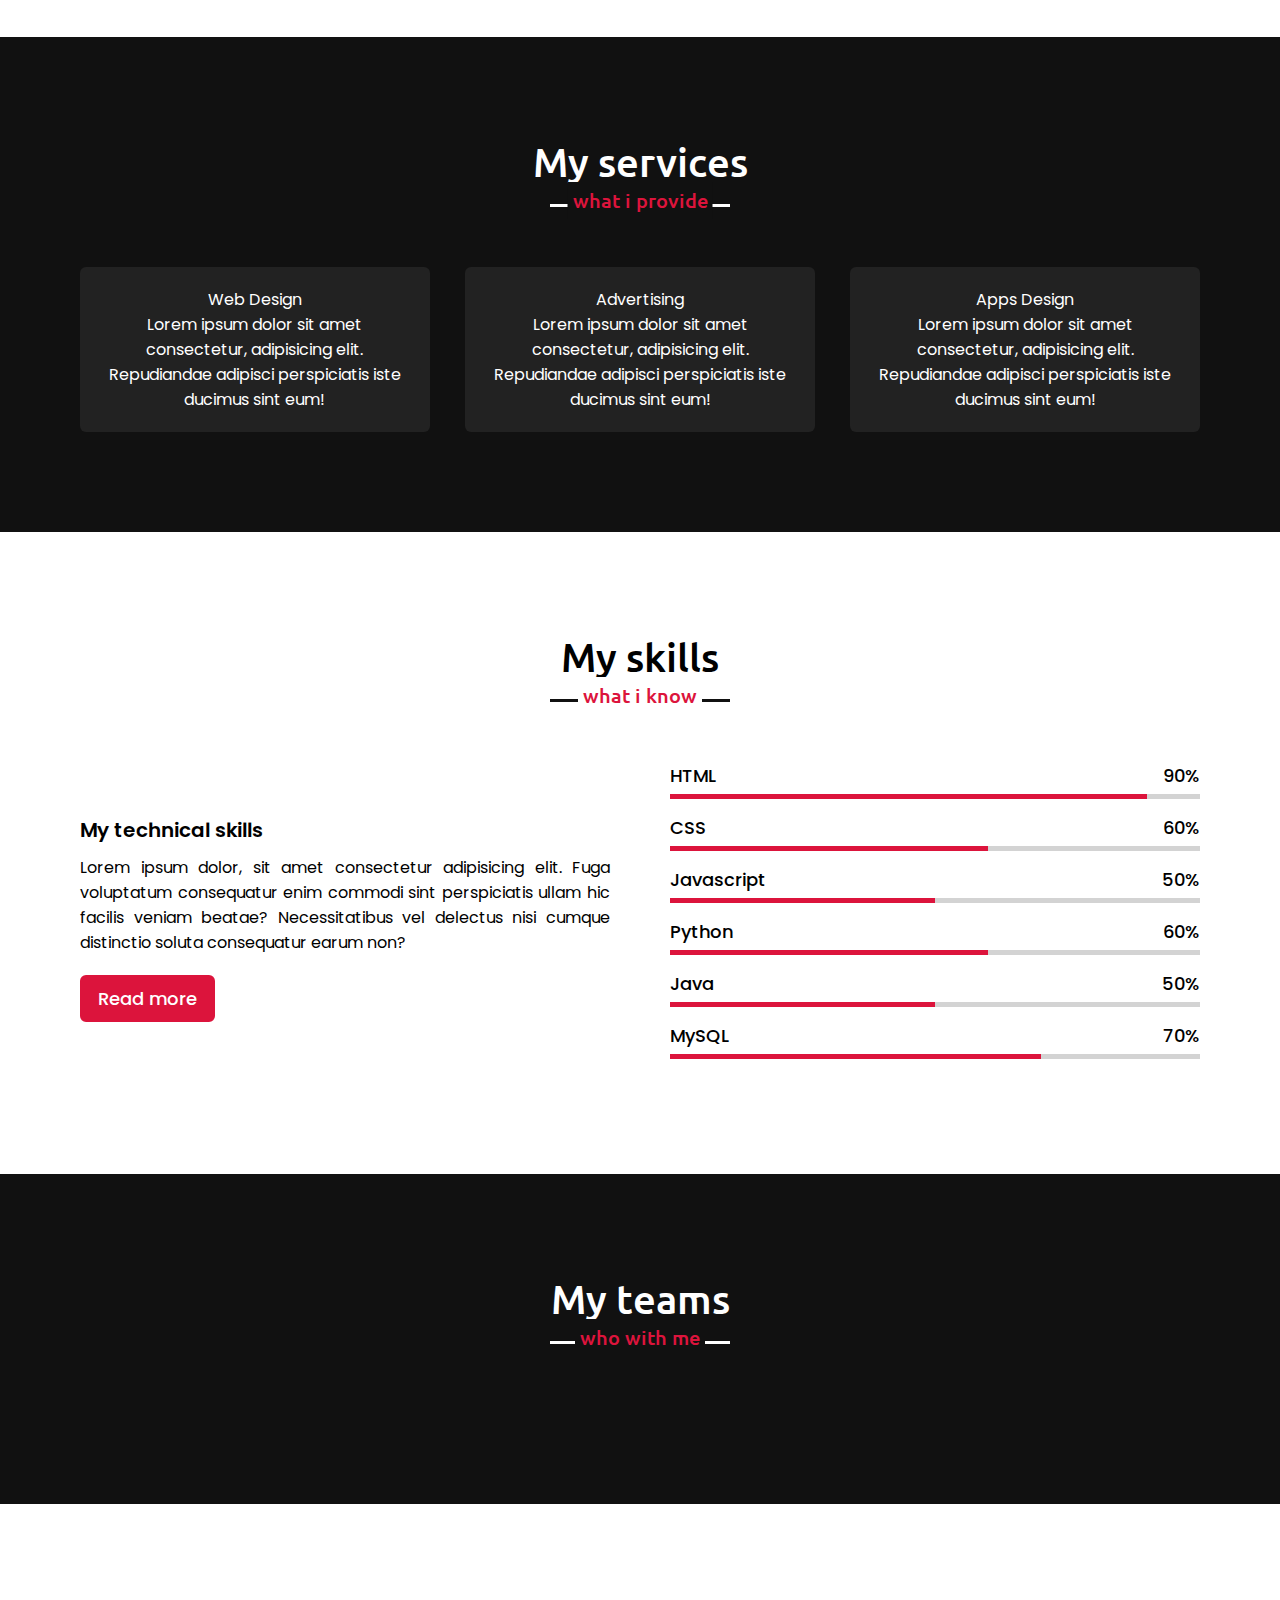
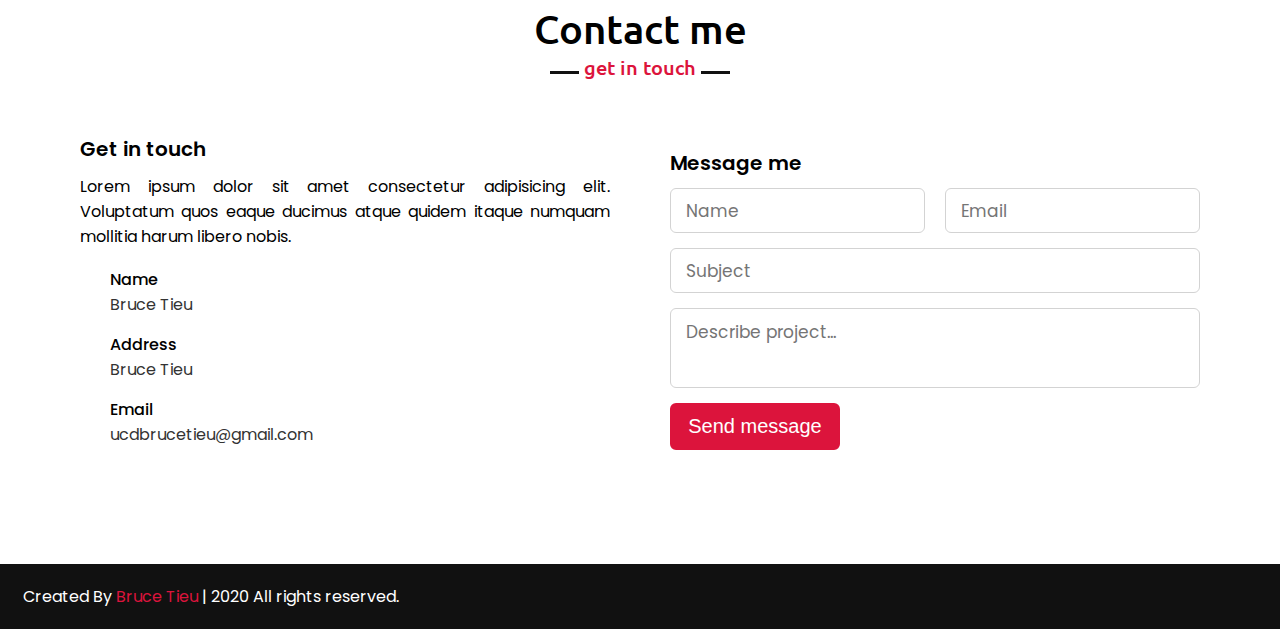
==== commit ed7190dc: "Add typing function" ====
--- a/index.html
+++ b/index.html
@@ -8,6 +8,7 @@
     <link rel="stylesheet" href="styles.css">
     <script src="https://kit.fontawesome.com/a076d05399.js"></script>
     <script src="https://code.jquery.com/jquery-3.5.1.min.js"></script>
+    <script src="https://cdnjs.cloudflare.com/ajax/libs/typed.js/2.0.11/typed.min.js"></script>
     <script src="https://cdnjs.cloudflare.com/ajax/libs/waypoints/4.0.1/jquery.waypoints.min.js"></script>
     <script src="https://cdnjs.cloudflare.com/ajax/libs/OwlCarousel2/2.3.4/owl.carousel.min.js"></script>
     <link rel="stylesheet" href="https://cdnjs.cloudflare.com/ajax/libs/OwlCarousel2/2.3.4/assets/owl.carousel.min.css"/>
@@ -22,12 +23,12 @@
         <div class="max-width">
             <div class="logo"><a href="#">Portfo<span>lio.</span></a></div>
             <ul class="menu">
-                <li><a href="#home">Home</a></li>
-                <li><a href="#about">About</a></li>
-                <li><a href="#services">Services</a></li>
-                <li><a href="#skills">Skills</a></li>
-                <li><a href="#teams">Teams</a></li>
-                <li><a href="#contact">Contact</a></li>
+                <li><a href="#home" class="menu-btn">Home</a></li>
+                <li><a href="#about" class="menu-btn">About</a></li>
+                <li><a href="#services" class="menu-btn">Services</a></li>
+                <li><a href="#skills" class="menu-btn">Skills</a></li>
+                <li><a href="#teams" class="menu-btn">Teams</a></li>
+                <li><a href="#contact" class="menu-btn">Contact</a></li>
             </ul>
             <div class="menu-btn">
                 <i class="fas fa-bars"></i>
@@ -41,7 +42,7 @@
             <div class="home-content">
                 <div class="text-1">Hello, my name is</div>
                 <div class="text-2">Bruce Tieu</div>
-                <div class="text-3">And I'm a <span>aspiring software engineer</span></div>
+                <div class="text-3">And I'm a <span class="typing">aspiring software engineer</span></div>
                 <a href="#">Hire me</a>
             </div>
         </div>
@@ -56,7 +57,7 @@
                     <img src="/Tieu-Portfolio/images/bruce.jpg" alt="">
                 </div>
                 <div class="column right">
-                    <div class="text">I'm Bruce and I'm a <span>aspiring software engineer</span></div>
+                    <div class="text">I'm Bruce and I'm a <span class="typing-2">aspiring software engineer</span></div>
                     <p>Lorem ipsum dolor sit amet consectetur adipisicing elit. Eveniet accusamus quas pariatur sapiente
                         neque facere cumque dolor doloribus, incidunt obcaecati sunt minus, amet officia voluptate
                         ducimus deserunt fugit voluptatibus illum maiores! Sit iusto, nesciunt molestiae dignissimos
--- a/styles.css
+++ b/styles.css
@@ -59,6 +59,7 @@
 }
 
 .navbar .menu li a {
+    display: block;
     color: #fff;
     font-size: 18px;
     font-weight: 500;
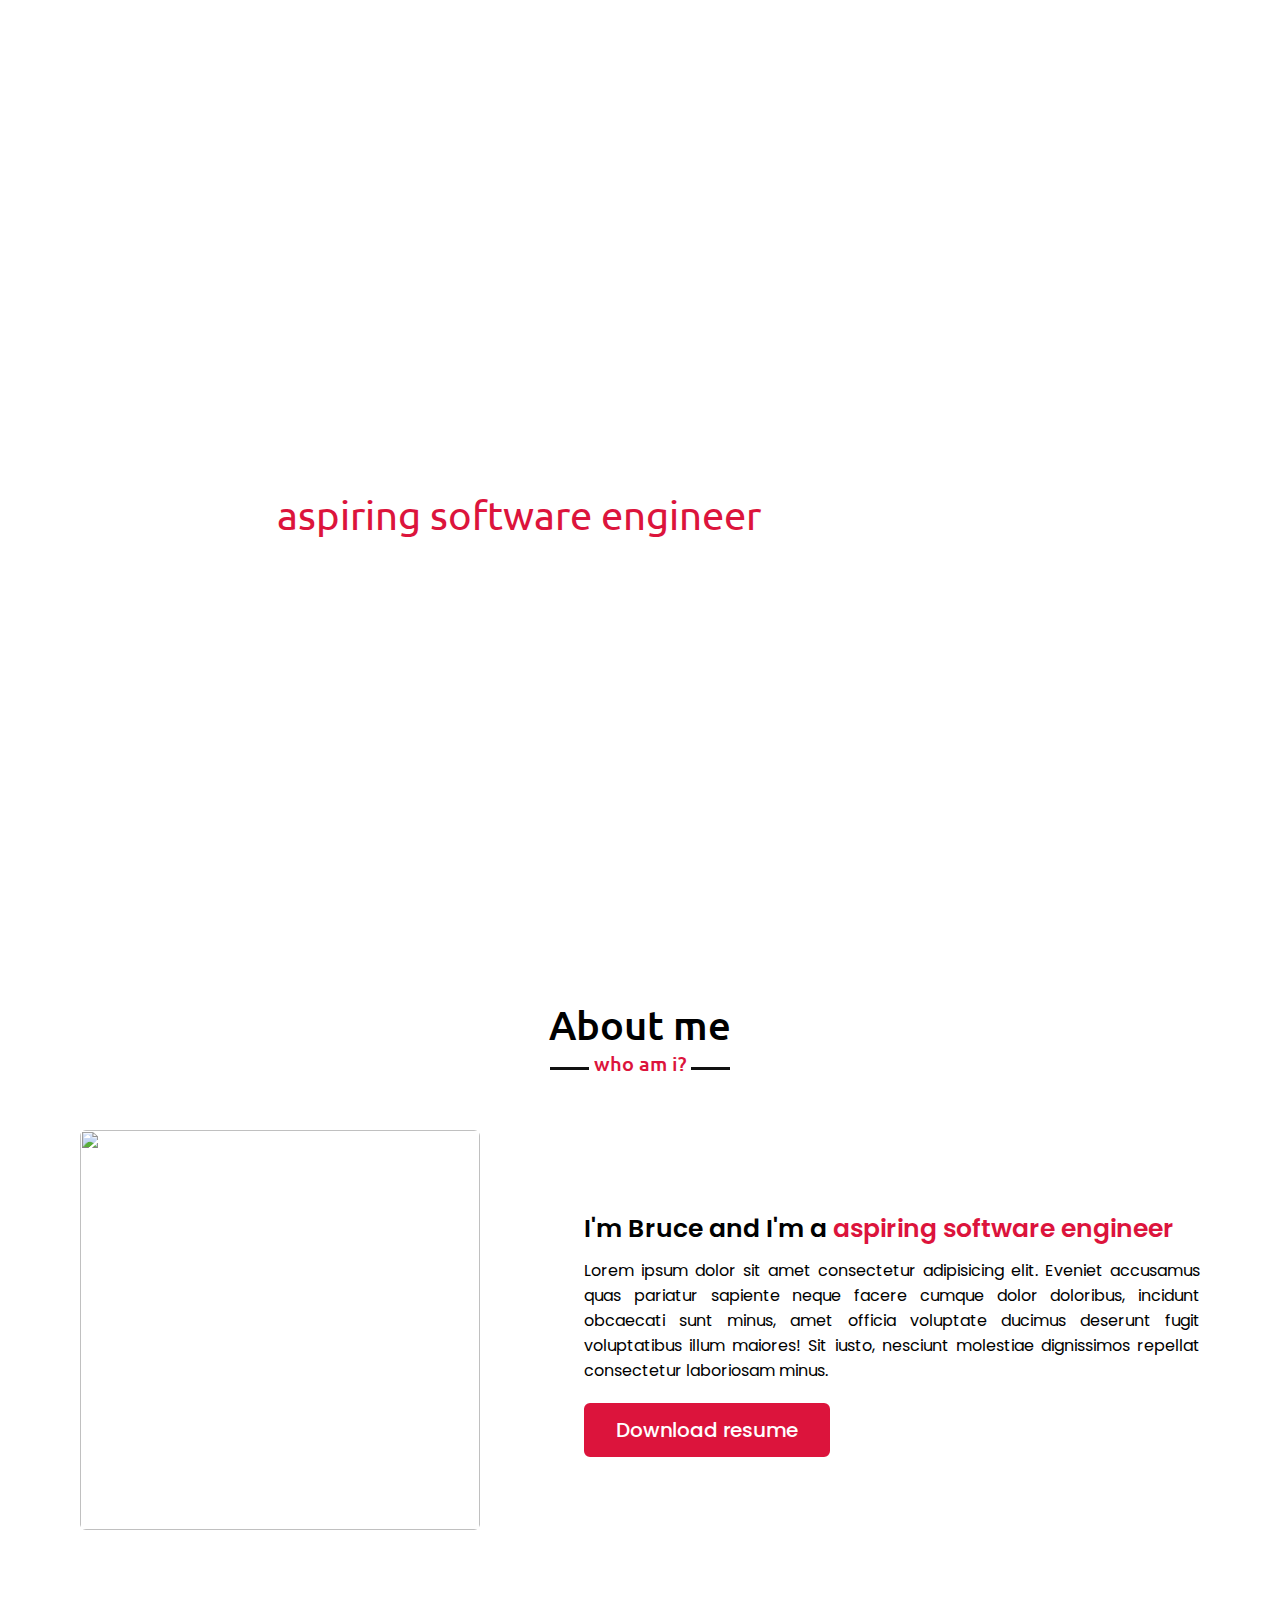
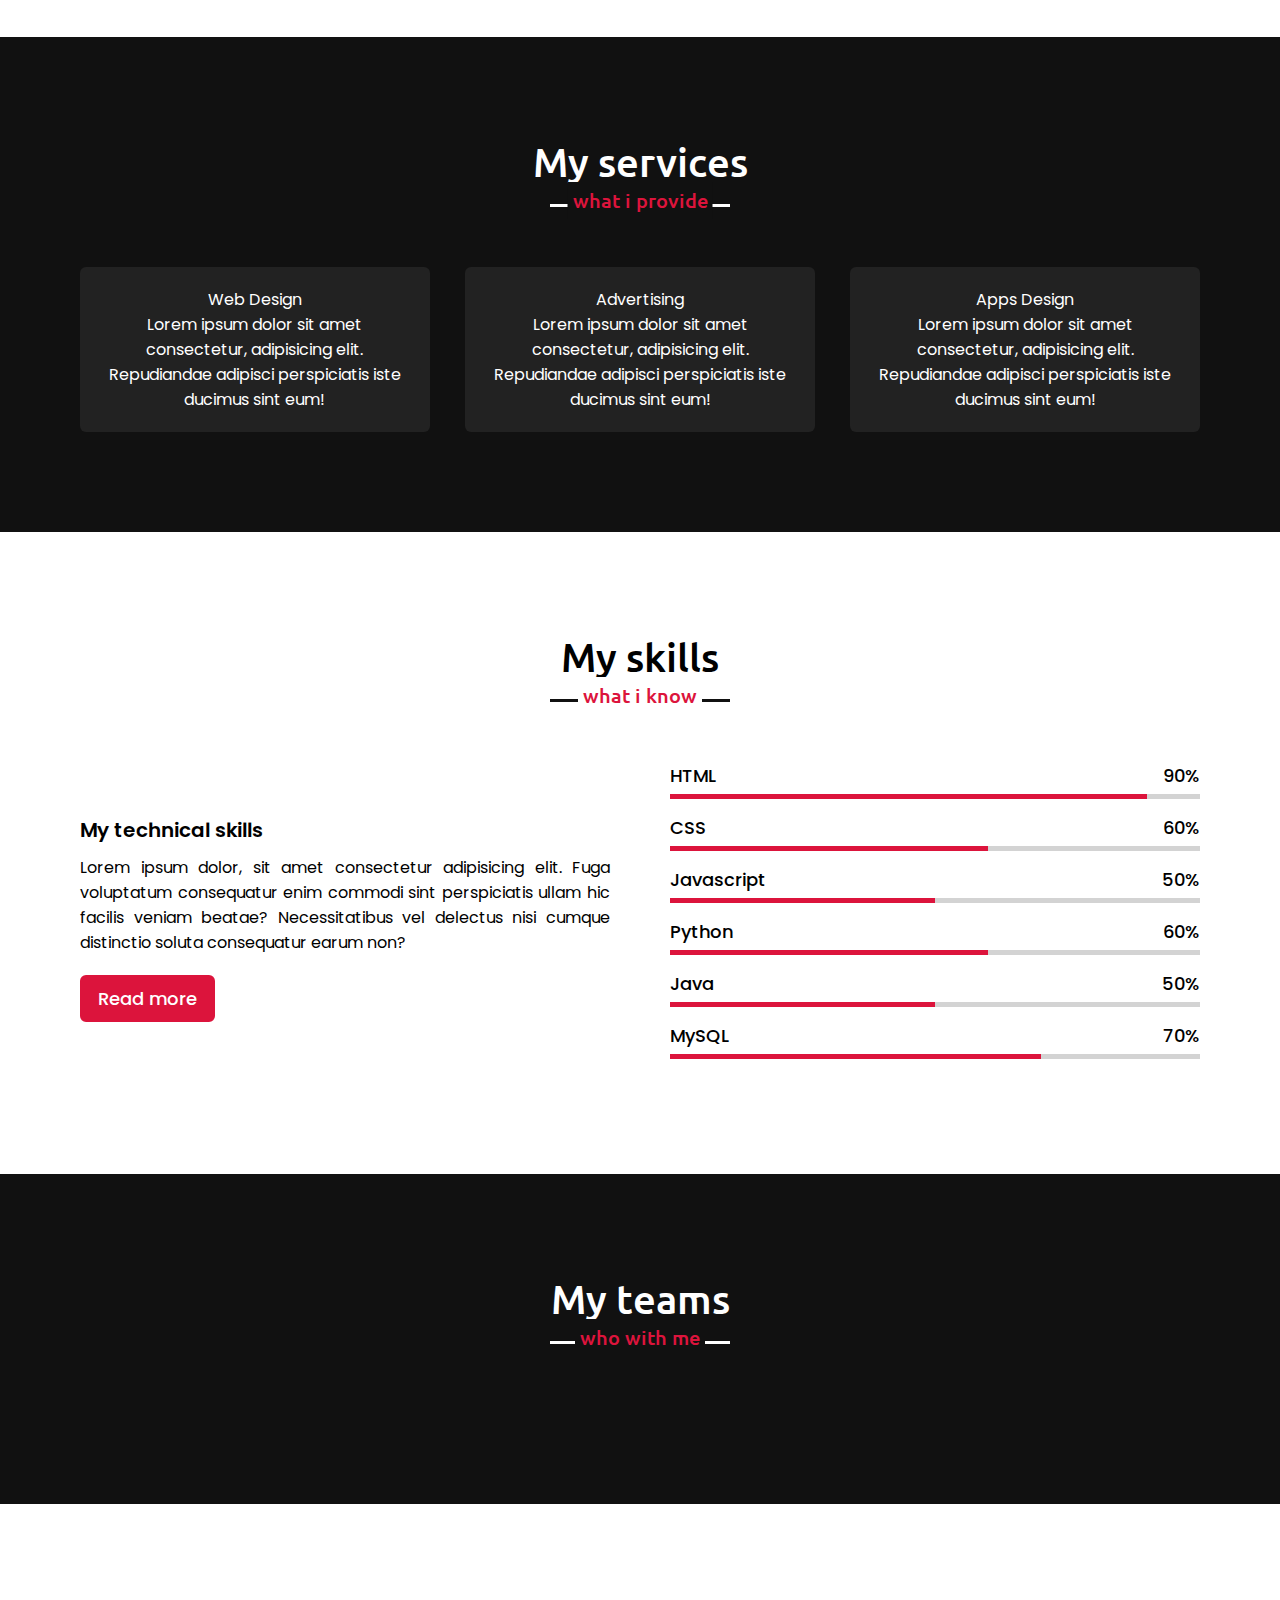
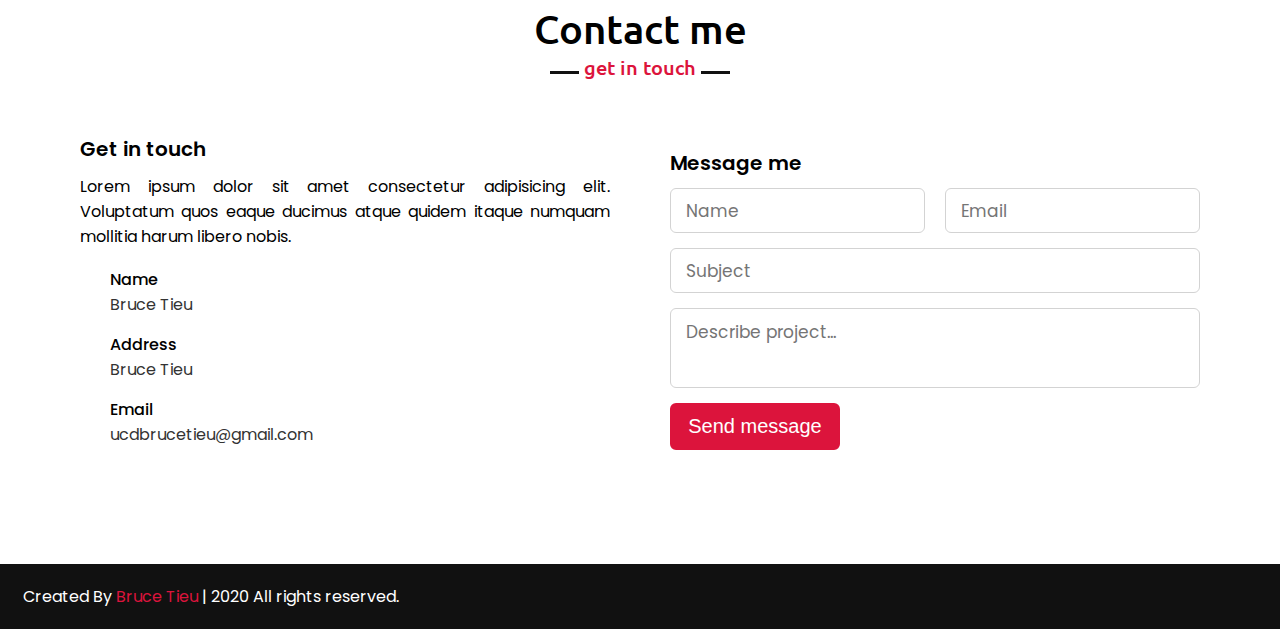
==== commit 063b6531: "Add own background and styled the navbar" ====
--- a/index.html
+++ b/index.html
@@ -21,7 +21,7 @@
     
     <nav class="navbar">
         <div class="max-width">
-            <div class="logo"><a href="#">Portfo<span>lio.</span></a></div>
+            <div class="logo"><a href="#">Bruce Tieu</a></div>
             <ul class="menu">
                 <li><a href="#home" class="menu-btn">Home</a></li>
                 <li><a href="#about" class="menu-btn">About</a></li>
@@ -42,8 +42,8 @@
             <div class="home-content">
                 <div class="text-1">Hello, my name is</div>
                 <div class="text-2">Bruce Tieu</div>
-                <div class="text-3">And I'm a <span class="typing">aspiring software engineer</span></div>
-                <a href="#">Hire me</a>
+                <div class="text-3">And I am a <span class="typing">aspiring software engineer</span></div>
+                <!-- <a href="#">Hire me</a> -->
             </div>
         </div>
     </section>
--- a/styles.css
+++ b/styles.css
@@ -29,7 +29,12 @@
 
 .navbar.sticky {
     padding: 15px 0;
-    background: crimson;
+    background: #fff;
+}
+
+.navbar.sticky .logo a,
+.navbar.sticky .menu a {
+    color: #111;
 }
 
 .navbar .max-width {
@@ -112,7 +117,7 @@
 /* Home section styling */
 .home {
     display: flex;
-    background: url('/Tieu-Portfolio/images/1129018.jpg') no-repeat center;
+    background: url('/Tieu-Portfolio/images/background.jpg') no-repeat center;
     background-size: cover;
     background-attachment: fixed;
     height: 100vh;
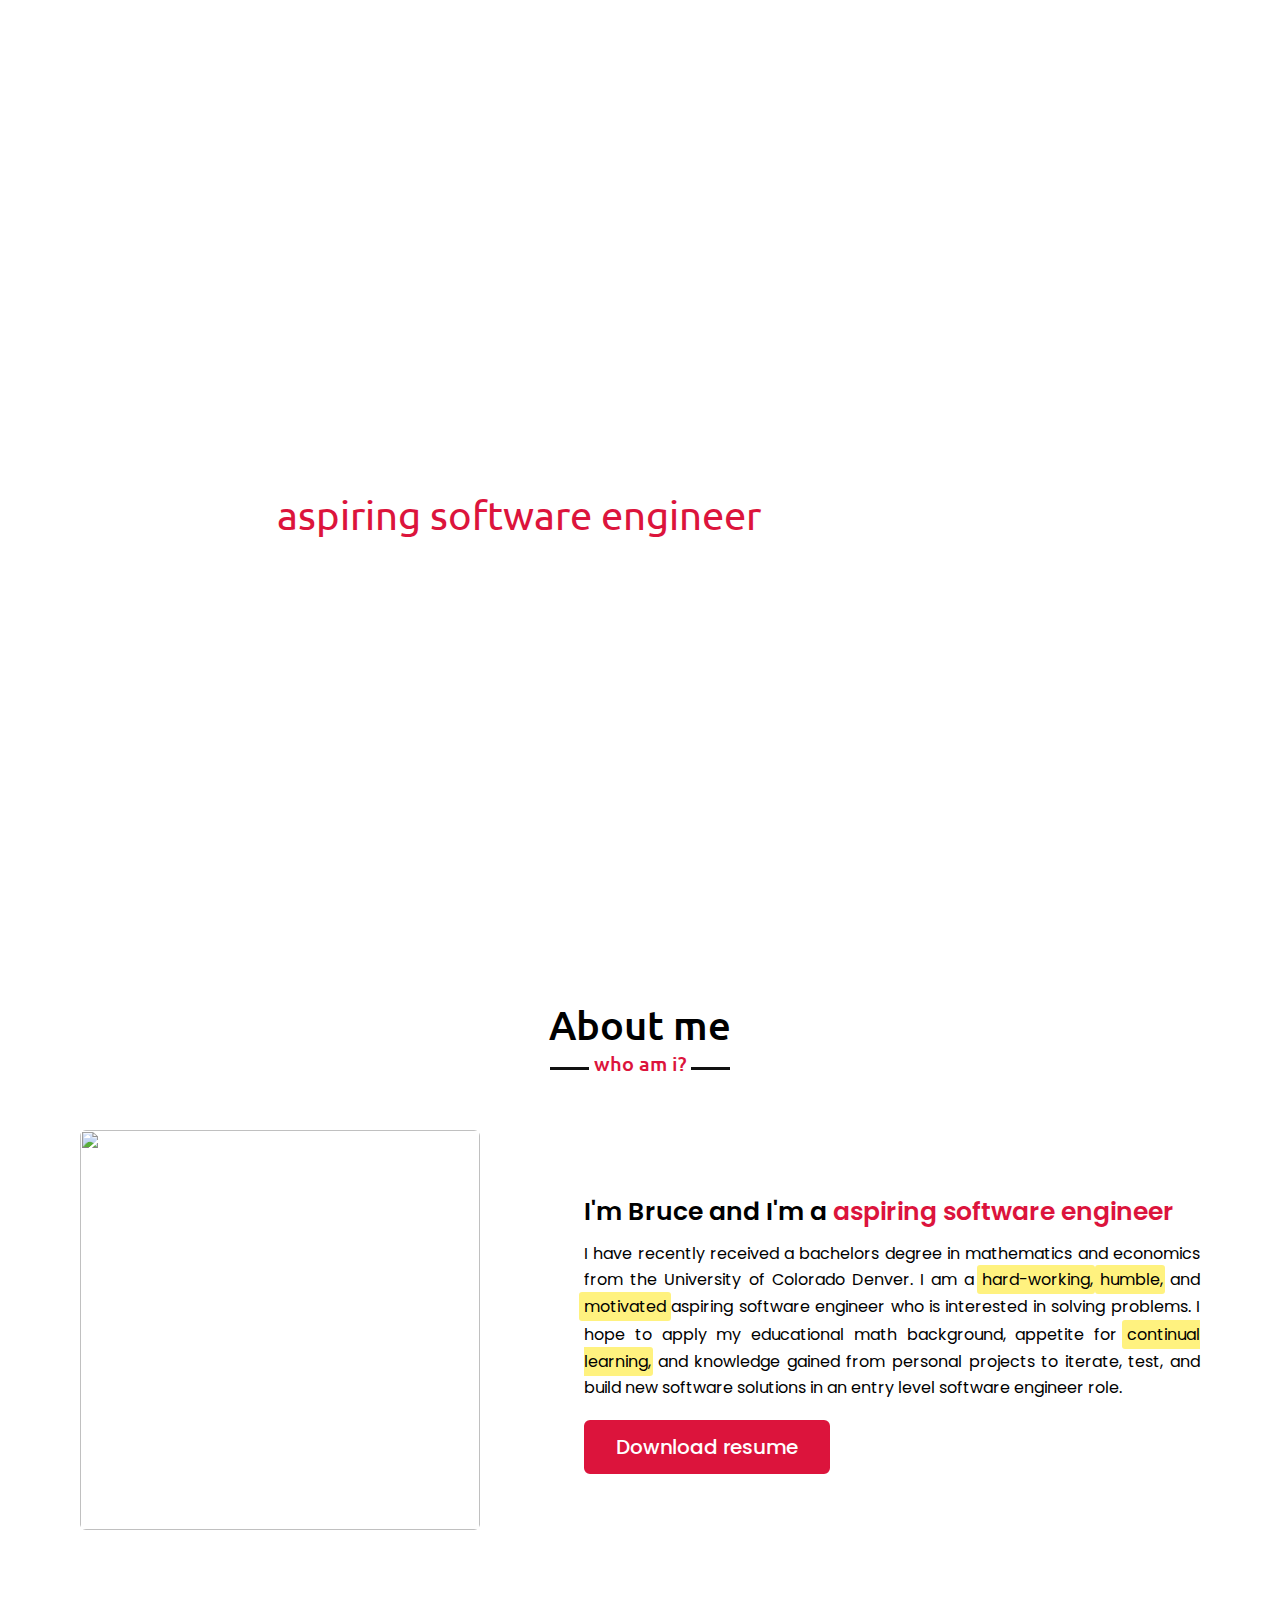
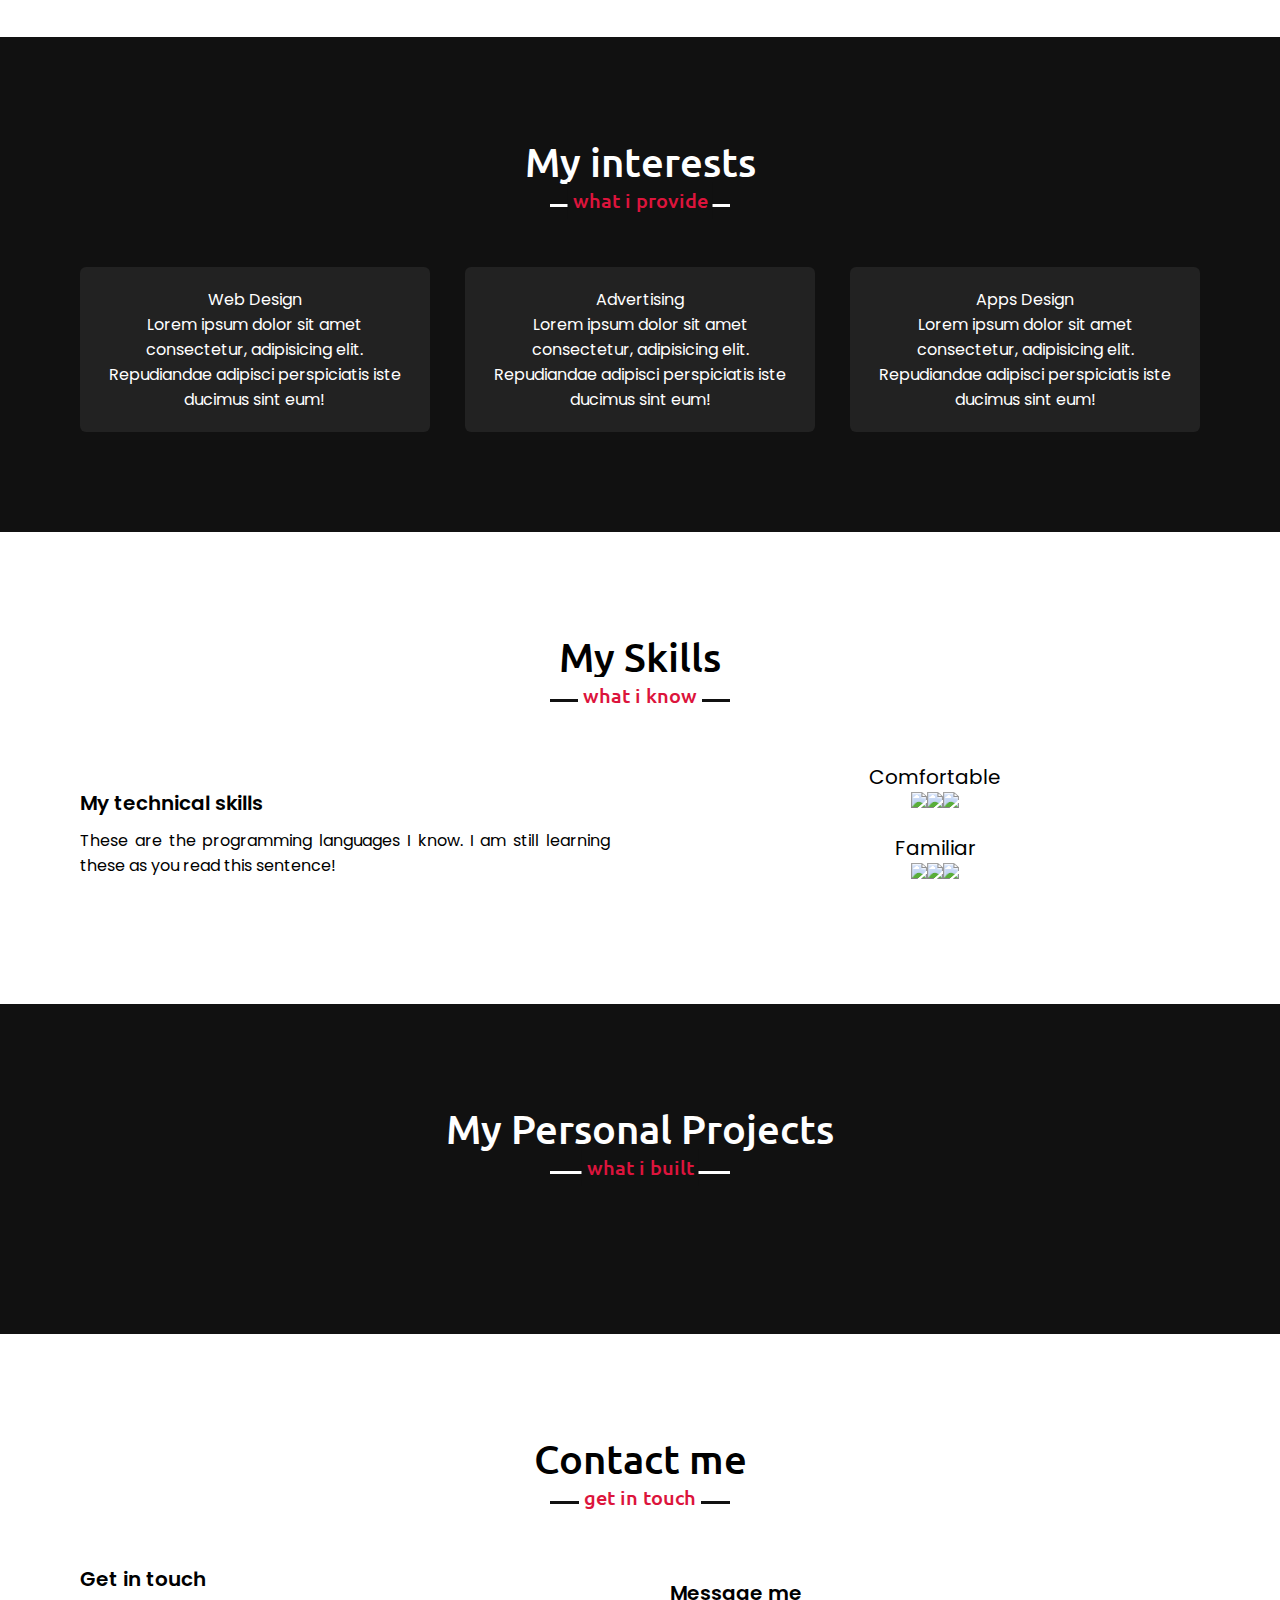
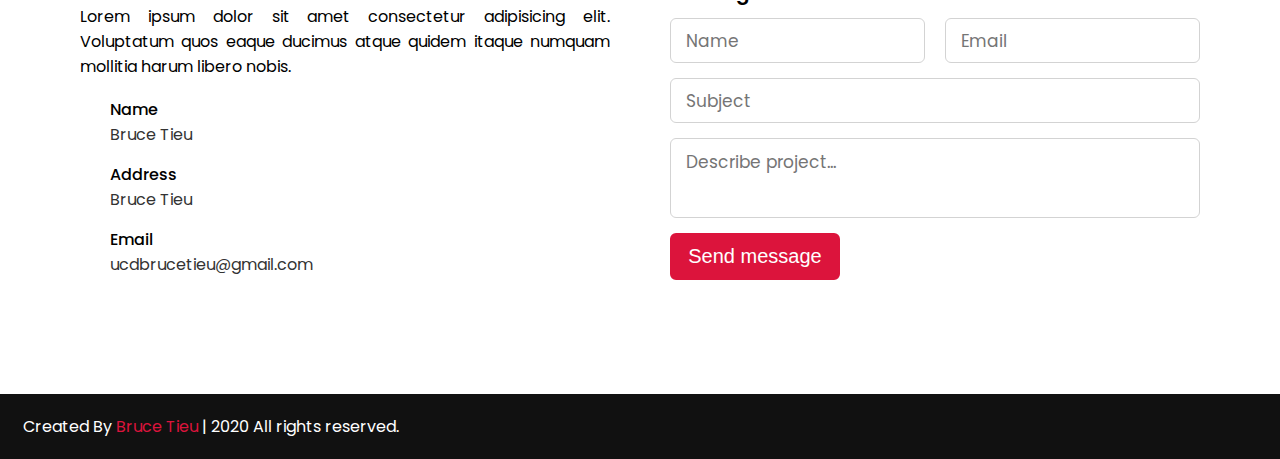
==== commit 38069681: "Add projects, skills, download resume" ====
--- a/index.html
+++ b/index.html
@@ -11,6 +11,7 @@
     <script src="https://cdnjs.cloudflare.com/ajax/libs/typed.js/2.0.11/typed.min.js"></script>
     <script src="https://cdnjs.cloudflare.com/ajax/libs/waypoints/4.0.1/jquery.waypoints.min.js"></script>
     <script src="https://cdnjs.cloudflare.com/ajax/libs/OwlCarousel2/2.3.4/owl.carousel.min.js"></script>
+    <link rel="stylesheet" href="https://cdn.jsdelivr.net/gh/devicons/devicon@v2.8.2/devicon.min.css">
     <link rel="stylesheet" href="https://cdnjs.cloudflare.com/ajax/libs/OwlCarousel2/2.3.4/assets/owl.carousel.min.css"/>
 </head>
 
@@ -58,11 +59,8 @@
                 </div>
                 <div class="column right">
                     <div class="text">I'm Bruce and I'm a <span class="typing-2">aspiring software engineer</span></div>
-                    <p>Lorem ipsum dolor sit amet consectetur adipisicing elit. Eveniet accusamus quas pariatur sapiente
-                        neque facere cumque dolor doloribus, incidunt obcaecati sunt minus, amet officia voluptate
-                        ducimus deserunt fugit voluptatibus illum maiores! Sit iusto, nesciunt molestiae dignissimos
-                        repellat consectetur laboriosam minus.</p>
-                    <a href="#">Download resume</a>
+                    <p>I have recently received a bachelors degree in mathematics and economics from the University of Colorado Denver. I am a <span class="highlight">hard-working</span>, <span class="highlight">humble</span>, and <span class="highlight">motivated</span> aspiring software engineer who is interested in solving problems. I hope to apply my educational math background, appetite for <span class="highlight">continual learning</span>, and knowledge gained from personal projects to iterate, test, and build new software solutions in an entry level software engineer role. </p>
+                    <a href="BT_SWE_Resume_Portfolio_2020.pdf" download>Download resume</a>
                 </div>
             </div>
         </div>
@@ -71,7 +69,7 @@
     <!-- Services section start -->
     <section class="services" id="services">
         <div class="max-width">
-            <h2 class="title">My services</h2>
+            <h2 class="title">My interests</h2>
             <div class="serv-content">
                 <div class="card">
                     <div class="box">
@@ -105,55 +103,25 @@
     <!-- Start skills section -->
     <section class="skills" id="skills">
         <div class="max-width">
-            <h2 class="title">My skills</h2>
+            <h2 class="title">My Skills</h2>
             <div class="skills-content">
                 <div class="column left">
                     <div class="text">My technical skills</div>
-                    <p>Lorem ipsum dolor, sit amet consectetur adipisicing elit. Fuga voluptatum consequatur enim commodi sint perspiciatis ullam hic facilis veniam beatae? Necessitatibus vel delectus nisi cumque distinctio soluta consequatur earum non?</p>
-                    <a href="#">Read more</a>
+                    <p>These are the programming languages I know. I am still learning these as you read this sentence!</p>
+                    <!-- <a href="#">Read more</a> -->
                 </div>
                 <div class="column right">
-                    <div class="bars">
-                        <div class="info">
-                            <span>HTML</span>
-                            <span>90%</span>
-                        </div>
-                        <div class="line html"></div>
-                    </div>
-                    <div class="bars">
-                        <div class="info">
-                            <span>CSS</span>
-                            <span>60%</span>
-                        </div>
-                        <div class="line css"></div>
-                    </div>
-                    <div class="bars">
-                        <div class="info">
-                            <span>Javascript</span>
-                            <span>50%</span>
-                        </div>
-                        <div class="line js"></div>
-                    </div>
-                    <div class="bars">
-                        <div class="info">
-                            <span>Python</span>
-                            <span>60%</span>
-                        </div>
-                        <div class="line python"></div>
-                    </div>
-                    <div class="bars">
-                        <div class="info">
-                            <span>Java</span>
-                            <span>50%</span>
-                        </div>
-                        <div class="line java"></div>
-                    </div>
-                    <div class="bars">
-                        <div class="info">
-                            <span>MySQL</span>
-                            <span>70%</span>
-                        </div>
-                        <div class="line mysql"></div>
+                    <div class="comfortable-text">Comfortable</div>
+                    <div class="comfortable">
+                        <img src="https://img.icons8.com/color/96/000000/python.png"/>
+                        <img src="https://img.icons8.com/color/96/000000/java-coffee-cup-logo.png"/>
+                        <img src="https://img.icons8.com/color/96/000000/html-5.png"/>
+                    </div>
+                    <div class="familiar-text">Familiar</div>
+                    <div class="familiar">
+                        <img src="https://img.icons8.com/color/96/000000/javascript.png"/>
+                        <img src="https://img.icons8.com/color/96/000000/css3.png"/>
+                        <img src="https://img.icons8.com/color/96/000000/c-plus-plus-logo.png"/>
                     </div>
                 </div>
             </div>
@@ -163,36 +131,57 @@
     <!-- Start teams sections -->
     <section class="teams" id="teams">
         <div class="max-width">
-            <h2 class="title">My teams</h2>
+            <h2 class="title">My Personal Projects</h2>
             <div class="carousel owl-carousel">
                 <div class="card">
+                    <a target = "_blank" href="https://brucetieu.github.io/Sorting-Visualizer/">
+                        <div class="box">
+                            <img src="https://img.icons8.com/color/96/000000/generic-sorting-2.png"/>
+                            <div class="text">Sorting Algorithm Visualization</div>
+                            <p>A webpage for visualizing bubble sort, insertion sort, selection sort, shell sort, quick sort, merge sort, and heap sort.</p>
+                            <div class="tech-used-sorting">
+                                <img src="https://img.icons8.com/color/48/000000/html-5.png"/>
+                                <img src="https://img.icons8.com/color/48/000000/css3.png"/>
+                                <img src="https://img.icons8.com/color/48/000000/javascript-logo-1.png"/>
+                            </div>
+                        </div>
+                    </a>
+                </div>
+                <div class="card">
+                    <a target="_blank" href="https://active-recall.herokuapp.com">
+                        <div class="box">
+                            <img src="https://img.icons8.com/clouds/100/000000/brain.png"/>
+                            <div class="text">Active Recall App</div>
+                            <p>A web app to help college students actively recall and keep track of their study progression over time.</p>
+                            <div class="tech-used-active">
+                                <img src="https://img.icons8.com/color/48/000000/python.png"/>
+                                <img src="https://img.icons8.com/color/48/000000/html-5.png"/>
+                                <img src="https://img.icons8.com/color/48/000000/css3.png"/>
+                                <img src="https://img.icons8.com/color/48/000000/javascript-logo-1.png"/>
+                                <img src="https://img.icons8.com/color/48/000000/sql.png"/>
+                            </div>
+                        </div>
+                    </a>
+                </div>
+                <div class="card">
+                    <a target="_blank" href="https://btieu.gitlab.io/job-application-bot/">
+                        <div class="box">
+                            <img src="https://img.icons8.com/plasticine/100/000000/new-job.png"/>
+                            <div class="text">Job Application Scraper</div>
+                            <p>A desktop app which scrapes jobs from Indeed and Glassdoor and assigns a job match score using your resume and the job description.</p>
+                            <div class="tech-used-job">
+                                <img src="https://img.icons8.com/color/96/000000/java-coffee-cup-logo.png"/>
+                            </div>
+                        </div>
+                    </a>
+                </div>
+                <!-- <div class="card">
                     <div class="box">
                         <img src="" alt="">
                         <div class="text">Someone name</div>
                         <p>Lorem ipsum dolor sit amet consectetur adipisicing elit. Consequatur, necessitatibus.</p>
                     </div>
-                </div>
-                <div class="card">
-                    <div class="box">
-                        <img src="" alt="">
-                        <div class="text">Someone name</div>
-                        <p>Lorem ipsum dolor sit amet consectetur adipisicing elit. Consequatur, necessitatibus.</p>
-                    </div>
-                </div>
-                <div class="card">
-                    <div class="box">
-                        <img src="" alt="">
-                        <div class="text">Someone name</div>
-                        <p>Lorem ipsum dolor sit amet consectetur adipisicing elit. Consequatur, necessitatibus.</p>
-                    </div>
-                </div>
-                <div class="card">
-                    <div class="box">
-                        <img src="" alt="">
-                        <div class="text">Someone name</div>
-                        <p>Lorem ipsum dolor sit amet consectetur adipisicing elit. Consequatur, necessitatibus.</p>
-                    </div>
-                </div>
+                </div> -->
             </div>
         </div>
     </section>
--- a/styles.css
+++ b/styles.css
@@ -73,12 +73,21 @@
 }
 
 .navbar .menu li a:hover {
-    color: crimson;
+    /* color: crimson; */
 }
 
 .navbar.sticky .menu li a:hover {
-    color: #fff;
-
+    /* color: #fff; */
+    /* text-decoration: underline; */
+
+}
+
+.highlight {
+    background: rgba(255, 230, 0, 0.5);
+    padding: 3px 5px;
+    margin: -3px -5px;
+    line-height: 1.7;
+    border-radius: 3px;
 }
 
 /* Menu btn styling */
@@ -411,7 +420,21 @@
 }
 
 /* Filling the lines according to percentage ranking */
-.skills-content .right .html::before {
+.skills-content .right .comfortable,
+.skills-content .right .familiar {
+    display: flex;
+    justify-content: center;
+    align-items: center;
+    padding-bottom: 25px;
+    /* margin-bottom: 25px; */
+}
+
+.skills-content .right .comfortable-text,
+.skills-content .right .familiar-text {
+    text-align: center;
+    font-size: 20px;
+}
+/* .skills-content .right .html::before {
     width: 90%;
 }
 
@@ -433,11 +456,11 @@
 
 .skills-content .right .mysql::before {
     width: 70%;
-}
+} */
 
 /* Teams section styling */
 .teams .title::after {
-    content: "who with me";
+    content: "what i built";
 }
 
 
@@ -475,11 +498,11 @@
 
 /* Style the image */
 .teams .carousel .card img {
-    height: 150px;
-    width: 150px;
+    height: 125px;
+    width: 125px;
     object-fit: cover;
-    border-radius: 50%;
-    border: 5px solid crimson;   
+    /* border-radius: 50%; */
+    /* border: 5px solid crimson;    */
     transition: all 0.3s ease;
 }
 
@@ -487,6 +510,25 @@
     border-color: #fff;
 }
 
+.teams .carousel .box .tech-used-sorting,
+.teams .carousel .box .tech-used-active,
+.teams .carousel .box .tech-used-job {
+    display: flex;
+    justify-content: center;
+    align-items: center;
+    margin-top: 15px;
+}
+.teams .carousel .box .tech-used-sorting img, 
+.teams .carousel .box .tech-used-active img,
+.teams .carousel .box .tech-used-job img {
+    height: 48px;
+    width: 48px;
+}
+
+.teams .carousel .card a {
+    text-decoration: none;
+    color: #fff;
+}
 
 /* Style the dots for going through the carousel */
 .owl-dots {
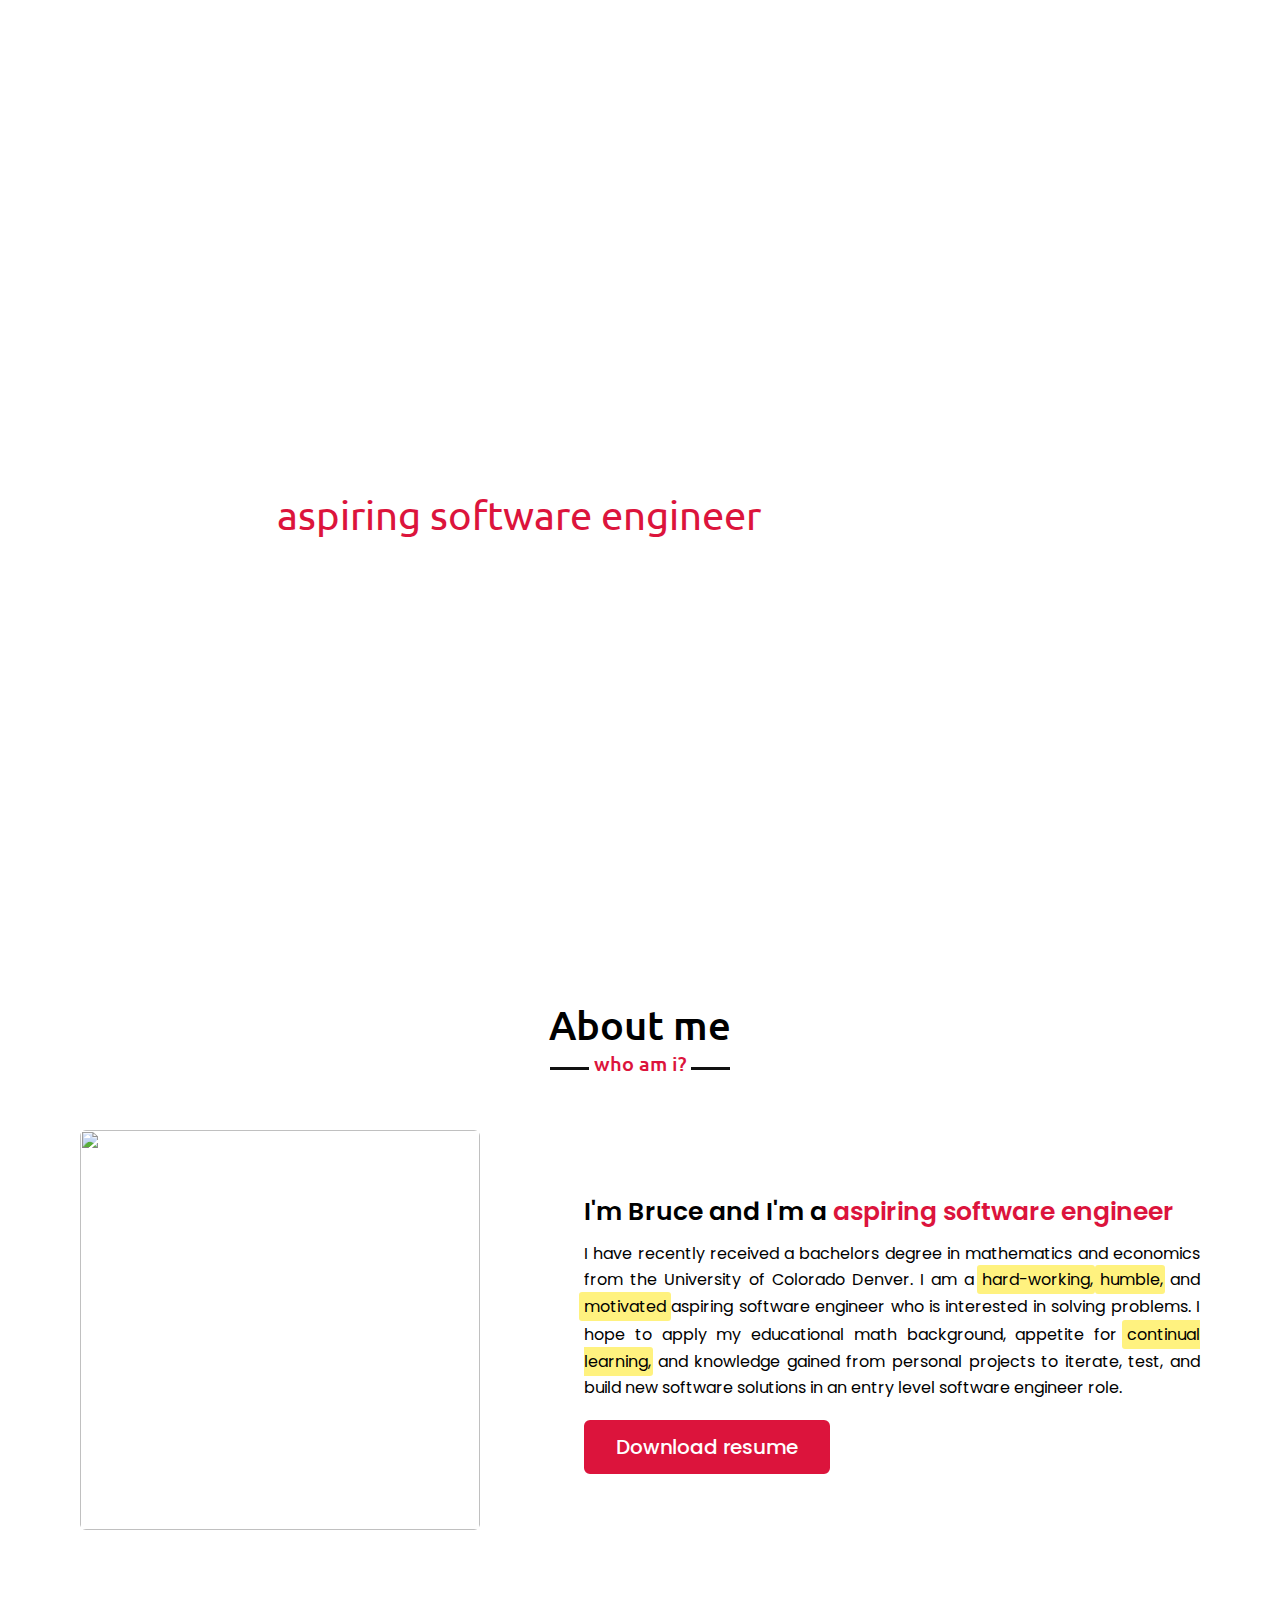
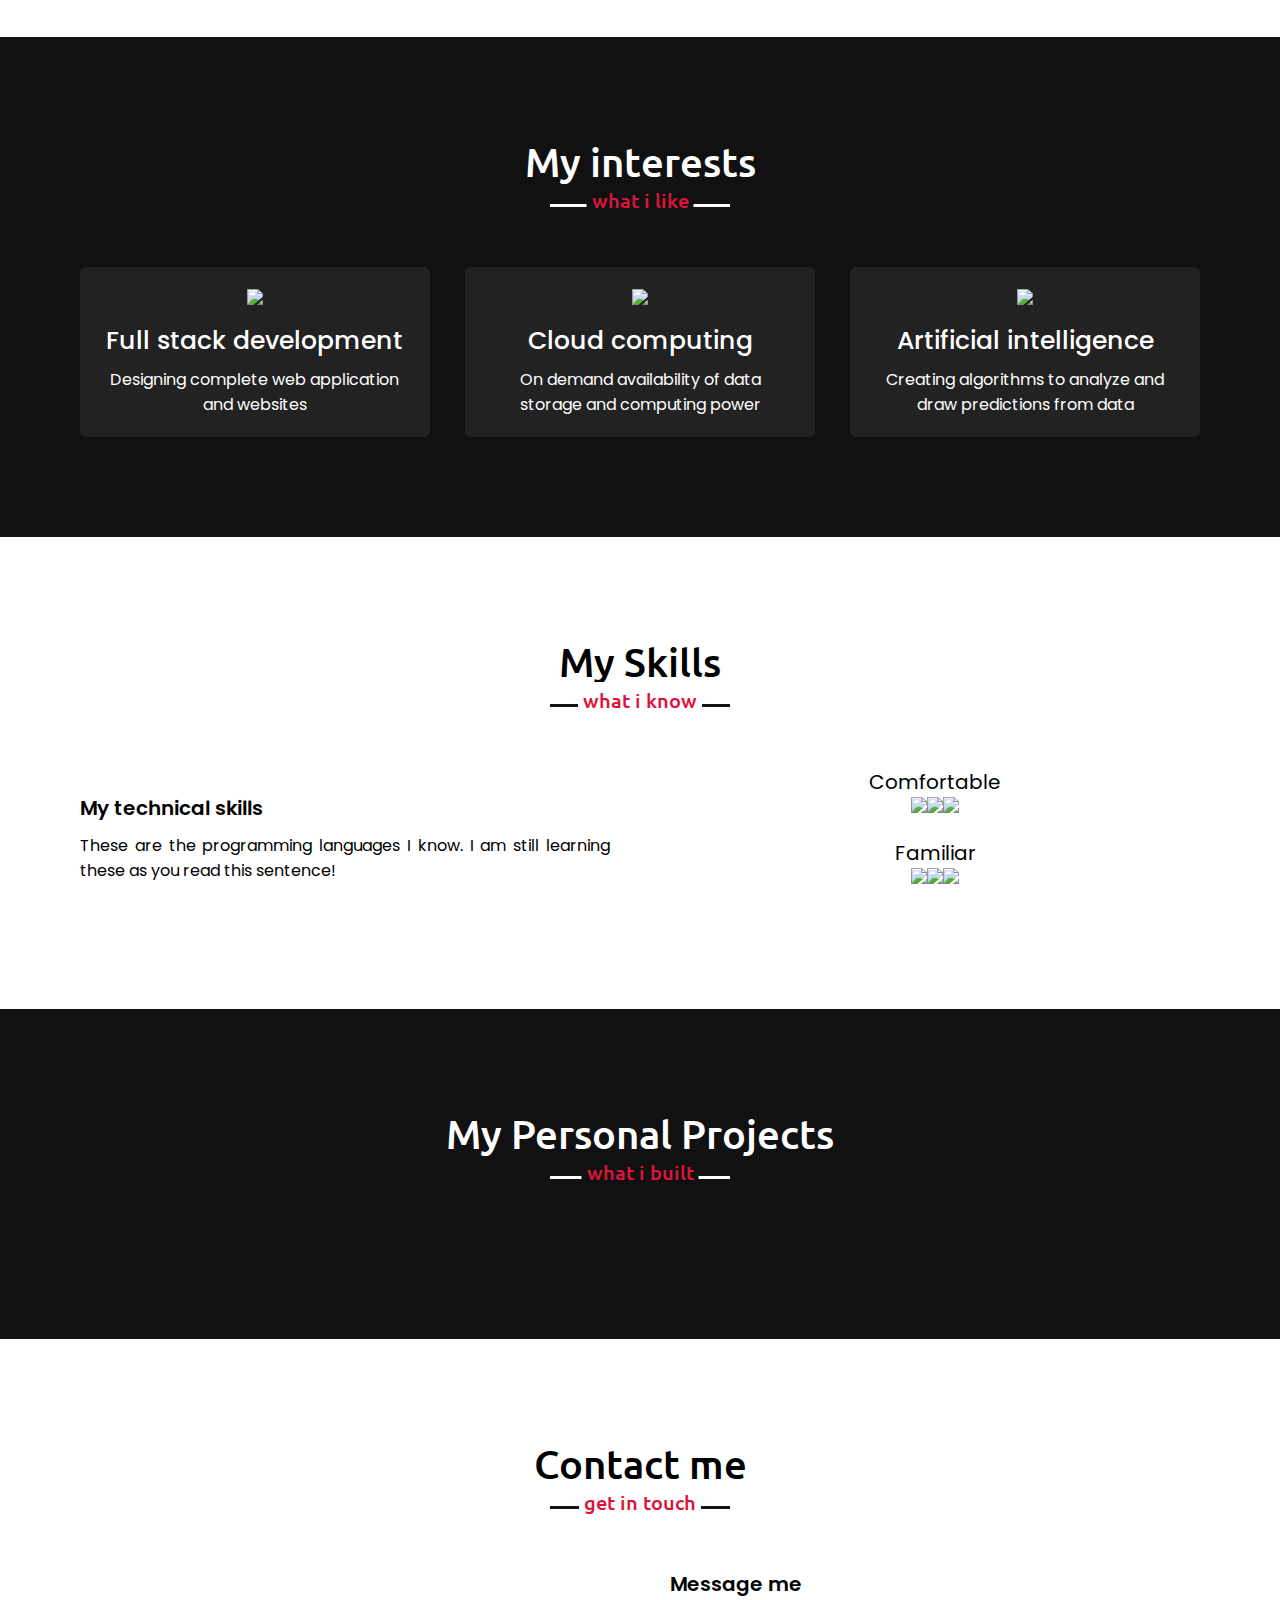
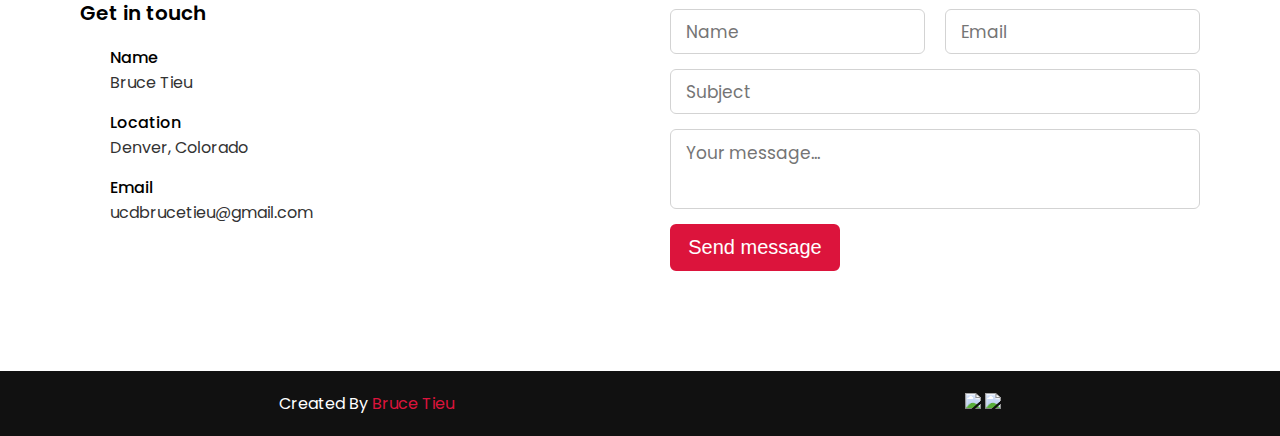
==== commit 046fd403: "Add icons to footer" ====
--- a/index.html
+++ b/index.html
@@ -26,9 +26,9 @@
             <ul class="menu">
                 <li><a href="#home" class="menu-btn">Home</a></li>
                 <li><a href="#about" class="menu-btn">About</a></li>
-                <li><a href="#services" class="menu-btn">Services</a></li>
+                <li><a href="#services" class="menu-btn">Interests</a></li>
                 <li><a href="#skills" class="menu-btn">Skills</a></li>
-                <li><a href="#teams" class="menu-btn">Teams</a></li>
+                <li><a href="#teams" class="menu-btn">Projects</a></li>
                 <li><a href="#contact" class="menu-btn">Contact</a></li>
             </ul>
             <div class="menu-btn">
@@ -73,27 +73,25 @@
             <div class="serv-content">
                 <div class="card">
                     <div class="box">
-                        <i class="fas fa-paint-brush"></i>
-                        <div class="text">Web Design</div>
-                        <p>Lorem ipsum dolor sit amet consectetur, adipisicing elit. Repudiandae adipisci perspiciatis
-                            iste ducimus sint eum!</p>
+                        <img src="https://img.icons8.com/bubbles/100/000000/source-code.png"/>
+                        <!-- <img src="/Tieu-Portfolio/images/backend-developer.png"/> -->
+                        <div class="text">Full stack development</div>
+                        <p>Designing complete web application and websites</p>
                     </div>
                 </div>
 
                 <div class="card">
                     <div class="box">
-                        <i class="fas fa-chart-line"></i>
-                        <div class="text">Advertising</div>
-                        <p>Lorem ipsum dolor sit amet consectetur, adipisicing elit. Repudiandae adipisci perspiciatis
-                            iste ducimus sint eum!</p>
+                        <img src="https://img.icons8.com/bubbles/100/000000/cloud.png"/>
+                        <div class="text">Cloud computing</div>
+                        <p>On demand availability of data storage and computing power</p>
                     </div>
                 </div>
                 <div class="card">
                     <div class="box">
-                        <i class="fas fa-code"></i>
-                        <div class="text">Apps Design</div>
-                        <p>Lorem ipsum dolor sit amet consectetur, adipisicing elit. Repudiandae adipisci perspiciatis
-                            iste ducimus sint eum!</p>
+                        <img src="https://img.icons8.com/color/96/000000/artificial-intelligence.png"/>
+                        <div class="text">Artificial intelligence</div>
+                        <p>Creating algorithms to analyze and draw predictions from data</p>
                     </div>
                 </div>
             </div>
@@ -134,7 +132,6 @@
             <h2 class="title">My Personal Projects</h2>
             <div class="carousel owl-carousel">
                 <div class="card">
-                    <a target = "_blank" href="https://brucetieu.github.io/Sorting-Visualizer/">
                         <div class="box">
                             <img src="https://img.icons8.com/color/96/000000/generic-sorting-2.png"/>
                             <div class="text">Sorting Algorithm Visualization</div>
@@ -144,11 +141,13 @@
                                 <img src="https://img.icons8.com/color/48/000000/css3.png"/>
                                 <img src="https://img.icons8.com/color/48/000000/javascript-logo-1.png"/>
                             </div>
-                        </div>
-                    </a>
-                </div>
-                <div class="card">
-                    <a target="_blank" href="https://active-recall.herokuapp.com">
+                            <div class="links">
+                                <div class="see-live"><a target = "_blank" href="https://brucetieu.github.io/Sorting-Visualizer/">See live</a></div>
+                                <a href="https://github.com/brucetieu/Sorting-Visualizer" target="_blank"><img class="github" src="https://img.icons8.com/fluent/96/000000/github.png"/></a>
+                            </div>
+                        </div>
+                </div>
+                <div class="card">
                         <div class="box">
                             <img src="https://img.icons8.com/clouds/100/000000/brain.png"/>
                             <div class="text">Active Recall App</div>
@@ -160,11 +159,13 @@
                                 <img src="https://img.icons8.com/color/48/000000/javascript-logo-1.png"/>
                                 <img src="https://img.icons8.com/color/48/000000/sql.png"/>
                             </div>
-                        </div>
-                    </a>
-                </div>
-                <div class="card">
-                    <a target="_blank" href="https://btieu.gitlab.io/job-application-bot/">
+                            <div class="links">
+                                <div class="see-live"><a target= "_blank" href="https://active-recall.herokuapp.com">See live</a></div>
+                                <a href="https://github.com/brucetieu/Active-Recall" target="_blank"><img class="github" src="https://img.icons8.com/fluent/96/000000/github.png"/></a>
+                            </div>
+                        </div>
+                </div>
+                <div class="card">
                         <div class="box">
                             <img src="https://img.icons8.com/plasticine/100/000000/new-job.png"/>
                             <div class="text">Job Application Scraper</div>
@@ -172,16 +173,12 @@
                             <div class="tech-used-job">
                                 <img src="https://img.icons8.com/color/96/000000/java-coffee-cup-logo.png"/>
                             </div>
-                        </div>
-                    </a>
-                </div>
-                <!-- <div class="card">
-                    <div class="box">
-                        <img src="" alt="">
-                        <div class="text">Someone name</div>
-                        <p>Lorem ipsum dolor sit amet consectetur adipisicing elit. Consequatur, necessitatibus.</p>
-                    </div>
-                </div> -->
+                            <div class="links">
+                                <div class="see-live"><a target = "_blank" href="https://btieu.gitlab.io/job-application-bot/">See live</a></div>
+                                <a href="https://github.com/brucetieu/JobApplicationBot" target="_blank"><img src="https://img.icons8.com/fluent/96/000000/github.png"/></a>
+                            </div>
+                        </div>
+                </div>
             </div>
         </div>
     </section>
@@ -193,7 +190,7 @@
             <div class="contact-content">
                 <div class="column left">
                     <div class="text">Get in touch</div>
-                    <p>Lorem ipsum dolor sit amet consectetur adipisicing elit. Voluptatum quos eaque ducimus atque quidem itaque numquam mollitia harum libero nobis.</p>
+                    <!-- <p>Lorem ipsum dolor sit amet consectetur adipisicing elit. Voluptatum quos eaque ducimus atque quidem itaque numquam mollitia harum libero nobis.</p> -->
                     <div class="icons">
                         <div class="row">
                             <i class="fas fa-user"></i>
@@ -205,8 +202,8 @@
                         <div class="row">
                             <i class="fas fa-map-marker-alt"></i>
                             <div class="info">
-                                <div class="head">Address</div>
-                                <div class="sub-title">Bruce Tieu</div>
+                                <div class="head">Location</div>
+                                <div class="sub-title">Denver, Colorado</div>
                             </div>
                         </div>
                         <div class="row">
@@ -233,7 +230,7 @@
                                 <input type="text" placeholder="Subject" required>
                             </div>
                             <div class="field textarea">
-                                <textarea cols="30" rows="10" placeholder="Describe project..." required></textarea>
+                                <textarea cols="30" rows="10" placeholder="Your message..." required></textarea>
                             </div>
                             <div class="button">
                                 <button type="submit">Send message</button>
@@ -246,8 +243,14 @@
     </section>
 
     <!-- Footer section -->
-    <footer>
-        <span>Created By <a href="#">Bruce Tieu</a> | <span class="far fa-copyright"></span> 2020 All rights reserved.</span>
+    <footer class="footer">
+        <div>
+            <span>Created By <a href="#">Bruce Tieu</a></span>
+        </div>
+        <div class="icons">
+            <a href="https://github.com/brucetieu" target="_blank"><img src="https://img.icons8.com/fluent/48/000000/github.png"/></a>
+            <a href="https://www.linkedin.com/in/bruce-tieu-4b2725177/" target="_blank"><img src="https://img.icons8.com/fluent/48/000000/linkedin-circled.png"/></a>
+        </div>
     </footer>
 
     <script src="script.js"></script>
--- a/styles.css
+++ b/styles.css
@@ -304,7 +304,7 @@
 .services .title::after,
 .teams .title::after {
     background: #111;
-    content: "what i provide";
+    content: "what i like";
 }
 
 /* Style each card */
@@ -341,7 +341,7 @@
     color: #fff;
 }
 
-.services .serv-content .card text {
+.services .serv-content .card .text {
     font-size: 25px;
     font-weight: 500;
     margin: 10px 0 7px 0;
@@ -512,18 +512,45 @@
 
 .teams .carousel .box .tech-used-sorting,
 .teams .carousel .box .tech-used-active,
-.teams .carousel .box .tech-used-job {
-    display: flex;
+.teams .carousel .box .tech-used-job,
+.teams .carousel .box .links {
+    display: flex;
+    text-align: center;
     justify-content: center;
     align-items: center;
     margin-top: 15px;
 }
+
+.teams .carousel .box .links .see-live a {
+    display: inline-block;
+    background: #fff;
+    color: #111;
+    font-size: 18px;
+    font-weight: 500;
+    padding: 8px 8px;
+    /* margin-top: 10px; */
+    border-radius: 6px;
+    margin-right: 10px;
+    /* border: 2px solid crimson; */
+    transition: all 0.3s ease;
+}
+
+/* .teams .carousel .box .links a:hover {
+    color: white;
+    background: none;
+} */
+
 .teams .carousel .box .tech-used-sorting img, 
 .teams .carousel .box .tech-used-active img,
-.teams .carousel .box .tech-used-job img {
+.teams .carousel .box .tech-used-job img,
+.teams .carousel .box .links img {
     height: 48px;
     width: 48px;
 }
+
+/* .teams .carousel .box .links .github img {
+    cursor: pointer;
+} */
 
 .teams .carousel .card a {
     text-decoration: none;
@@ -595,6 +622,7 @@
 /* Color the icon */
 .contact .contact-content .row i {
     font-size: 25px;
+    /* padding: 5px; */
     color: crimson;
 }
 
@@ -684,6 +712,9 @@
 footer {
     background: #111;
     padding: 20px 23px;
+    display: flex;
+    justify-content: space-around;
+    align-items: center;
     color: #fff;
 }
 
@@ -694,8 +725,9 @@
 
 footer span a:hover {
     text-decoration: underline;
-
-}
+}
+
+
 
 
 
